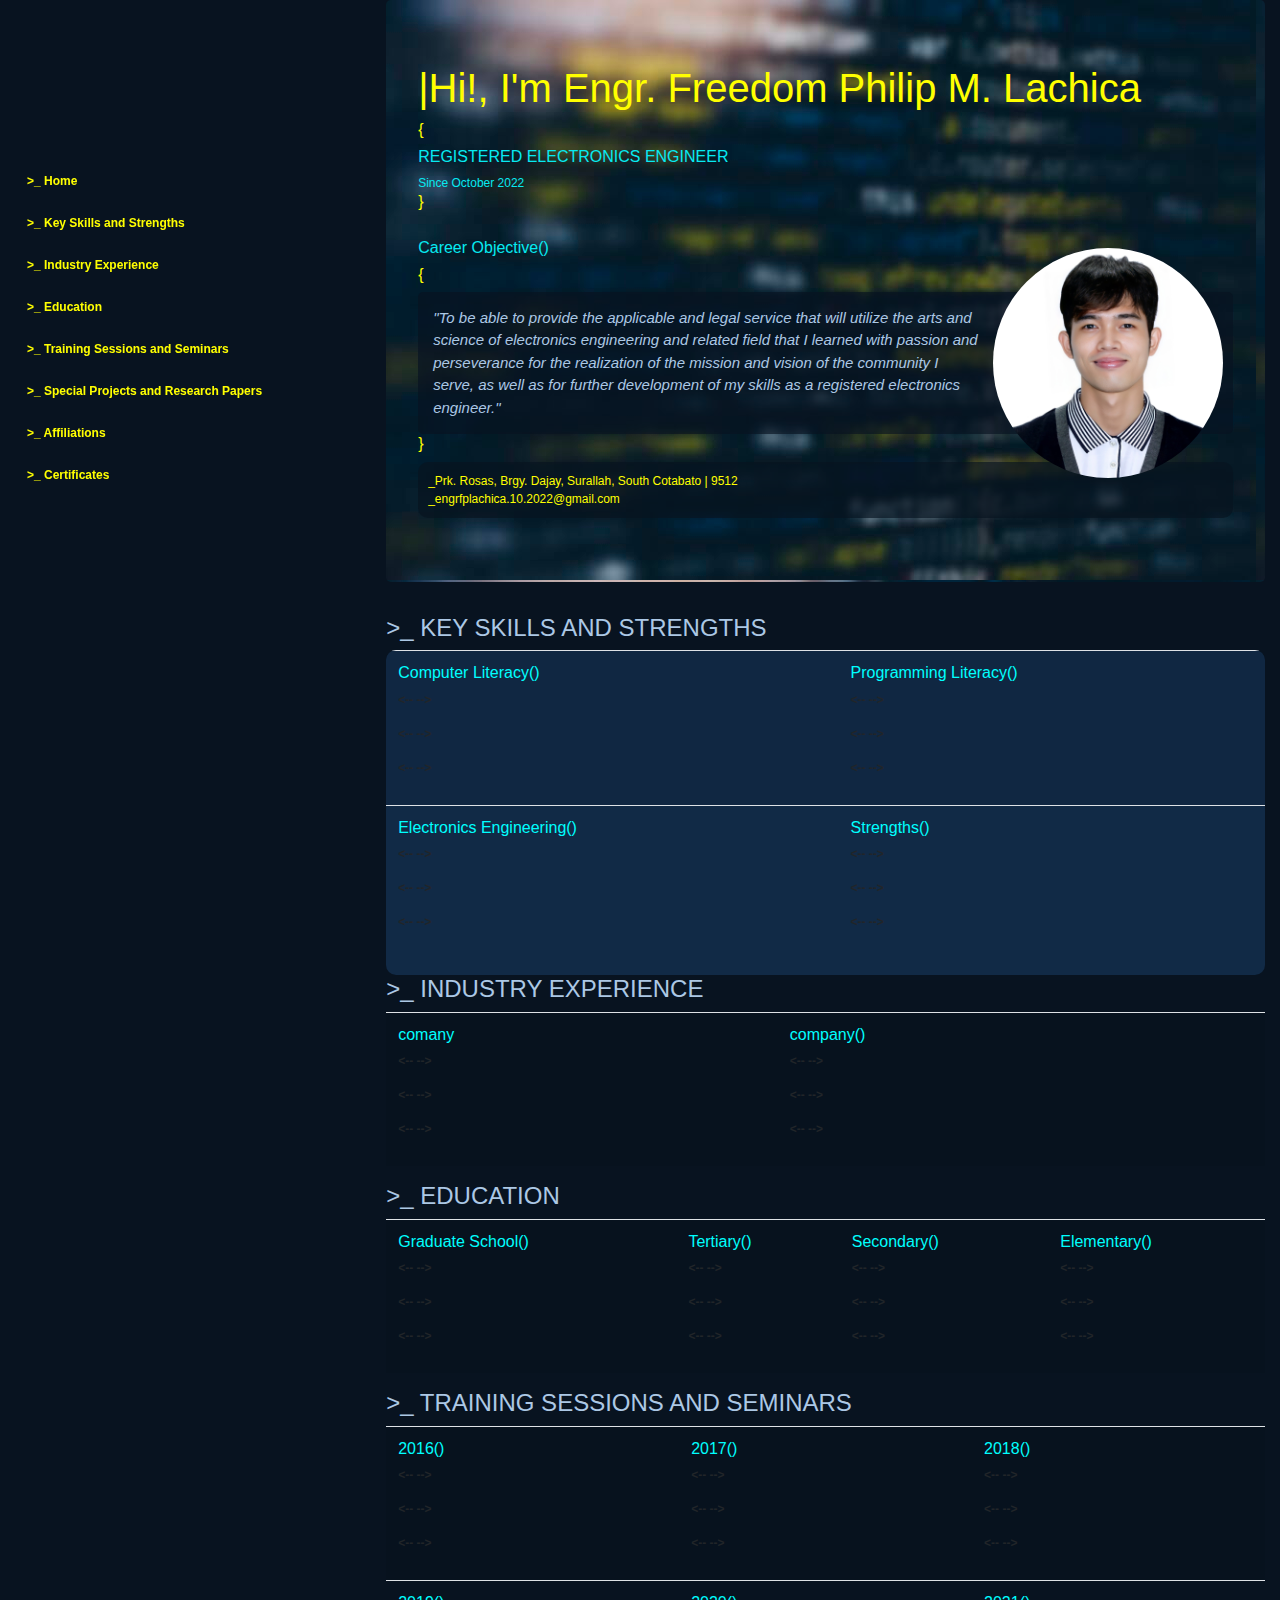
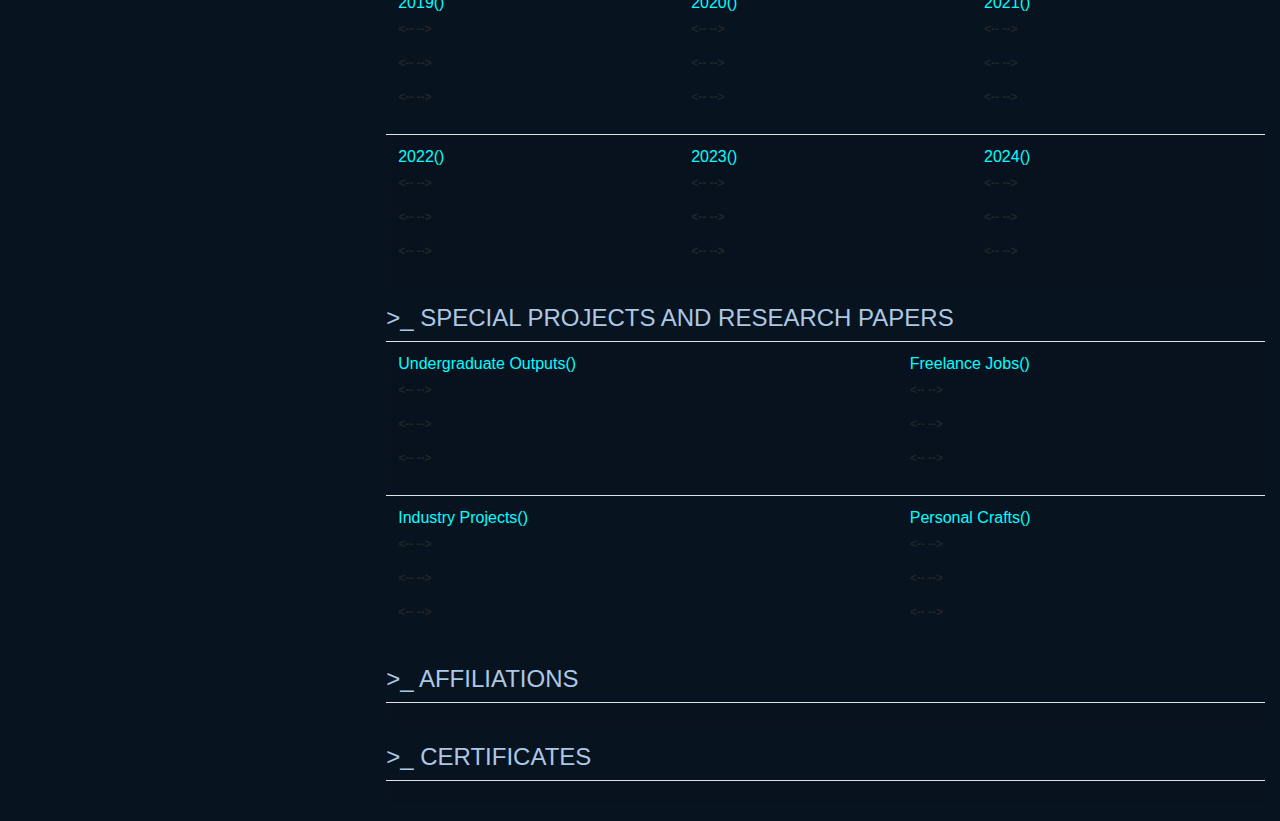
==== index.html @ f1c8a969 "changed to index.html" ====
<!DOCTYPE html>
<html>
    <head>
        <meta charset="utf-8">
        <meta http-equiv="X-UA-Compatible" content="IE=edge">
        <title>OfficialCV_Engr.FPLachica</title>
        <meta name="description" content="">
        <meta name="viewport" content="width=device-width, initial-scale=1">
        <link rel="stylesheet" href="https://cdn.jsdelivr.net/npm/bootstrap@4.6.2/dist/css/bootstrap.min.css"/>
        <link rel="stylesheet" href="css/ocv.css">
        <script src="https://cdn.jsdelivr.net/npm/jquery@3.6.1/dist/jquery.slim.min.js"></script>
        <!-- popper -->
        <script src="https://cdn.jsdelivr.net/npm/popper.js@1.16.1/dist/umd/popper.min.js"></script>
        <!--  -->
        <script src="https://cdn.jsdelivr.net/npm/bootstrap@4.6.2/dist/js/bootstrap.bundle.min.js"></script>
    </head>
    <body>
        <!-- MENUBAR -->
        <div class="container-fluid">
        <div class="menu">
            <div class="table-responsive ">
                <table class="table table-hover table-borderless">
                    <tr><th><a href="#home"> >_ Home </a></th></tr>
                    <tr><th><a href="#key_skills"> >_ Key Skills and Strengths </a></th></tr>
                    <tr><th><a href="#experience"> >_ Industry Experience </a></th></tr>
                    <tr><th><a href="#education"> >_ Education </a></th></tr>
                    <tr><th><a href="#sessions"> >_ Training Sessions and Seminars </a></th></tr>
                    <tr><th><a href="#projects"> >_ Special Projects and Research Papers </a></th></tr>
                    <tr><th><a href="#affiliations"> >_ Affiliations </a></th></tr>
                    <tr><th><a href="#certificates"> >_ Certificates </a></th></tr>
                </table>
            </div>
        </div>
        </div>

        <!-- MAIN_CONTENT -->
        <div class="main_c">
            <div class="container-fluid">
            <div id="home"class="jumbotron">
                 <h1>|Hi!, I'm Engr. Freedom Philip M. Lachica</h1>
                 <h6>{</h6>
                <h6 class="h6ed" style="    overflow-wrap:break-word;">REGISTERED ELECTRONICS ENGINEER</h6>
                <p class="h6ed">Since October 2022</p>
                <h6>}</h6>
                <br>
                        <img src="images/OProfile.jpeg" width="250px" height="250px" alt="dpface" class="dp">
                
                        <h6 class="h6ed">Career Objective()</h6>
                <h6>{</h6>
                    <p id="carObj">"To be able to provide the applicable and legal service that will utilize the 
                        arts and science of electronics engineering and related field that I 
                        learned with passion and perseverance for the realization of the mission 
                        and vision of the community I serve, as well as for further development 
                        of my skills as a registered electronics engineer."</p>
                <h6>}</h6>
                    <div style="padding: 10px; background-color: #081320ab; border-radius: 10px;" >_Prk. Rosas, Brgy. Dajay, 
                        Surallah, South Cotabato | 9512
                        <br>
                 
                    _engrfplachica.10.2022@gmail.com</div>
                    
                    </div>
             <h4 id="key_skills" > >_ KEY SKILLS AND STRENGTHS</h4>
                <div id="kskil" class=" table-responsive">
                    <table class="table table-hover table-striped">
                        <tr>
                            <th>
                                <h6 style="color:aqua;">Computer Literacy()</h6>
                                <p> <--  --> </p>
                                <p> <--  --> </p>
                                <p> <--  --> </p>
                            </th>
                            <th>
                                <h6 style="color:aqua;">Programming Literacy()</h6>
                                <p> <--  --> </p>
                                <p> <--  --> </p>
                                <p> <--  --> </p>
                            </th>
                        </tr>
                        <tr>
                            <th>
                                <h6 style="color:aqua;">Electronics Engineering()</h6>
                                <p> <--  --> </p>
                                <p> <--  --> </p>
                                <p> <--  --> </p>
                            </th>
                            <th>
                                <h6 style="color:aqua;">Strengths()</h6>
                                <p> <--  --> </p>
                                <p> <--  --> </p>
                                <p> <--  --> </p>
                            </th>
                        </tr>

                    </table>
                    
                </div>
                <h4 id="experience" > >_ INDUSTRY EXPERIENCE</h4>
                <div id="iexp" class=" table-responsive">
                    <table class="table table-hover table-striped">
                        <tr>
                            <th>
                                <h6 style="color:aqua;">comany</h6>
                                <p> <--  --> </p>
                                <p> <--  --> </p>
                                <p> <--  --> </p>
                            </th>
                            <th>
                                <h6 style="color:aqua;">company()</h6>
                                <p> <--  --> </p>
                                <p> <--  --> </p>
                                <p> <--  --> </p>
                            </th>
                        </tr>
                    </table>
                </div>

                <h4 id="education" > >_ EDUCATION</h4>
                <div id="eds" class=" table-responsive">
                    <table class="table table-hover table-striped">
                        <tr>
                            <th>
                                <h6 style="color:aqua;" >Graduate School()</h6>
                                <p> <--  --> </p>
                                <p> <--  --> </p>
                                <p> <--  --> </p>
                            </th>
                            <th>
                                <h6 style="color:aqua;">Tertiary()</h6>
                                <p> <--  --> </p>
                                <p> <--  --> </p>
                                <p> <--  --> </p>
                            </th>
                            <th>
                                <h6 style="color:aqua;">Secondary()</h6>
                                <p> <--  --> </p>
                                <p> <--  --> </p>
                                <p> <--  --> </p>
                            </th>
                            <th>
                                <h6 style="color:aqua;">Elementary()</h6>
                                <p> <--  --> </p>
                                <p> <--  --> </p>
                                <p> <--  --> </p>
                            </th>
                        </tr>
                    </table>
                </div>

                <h4 id="sessions" > >_ TRAINING SESSIONS AND SEMINARS</h4>
                <div id="tss" class=" table-responsive">
                    <table class="table table-hover table-striped">
                        <tr>
                            <th>
                                <h6 style="color:aqua; " >2016()</h6>
                                <p> <--  --> </p>
                                <p> <--  --> </p>
                                <p> <--  --> </p>
                            </th>
                            <th>
                                <h6 style="color:aqua;">2017()</h6>
                                <p> <--  --> </p>
                                <p> <--  --> </p>
                                <p> <--  --> </p>
                            </th>
                            <th>
                                <h6 style="color:aqua;">2018()</h6>
                                <p> <--  --> </p>
                                <p> <--  --> </p>
                                <p> <--  --> </p>
                            </th>
                        </tr>
                        <tr>
                            <th>
                                <h6 style="color:aqua;">2019()</h6>
                                <p> <--  --> </p>
                                <p> <--  --> </p>
                                <p> <--  --> </p>
                            </th>
                            <th>
                                <h6 style="color:aqua;">2020()</h6>
                                <p> <--  --> </p>
                                <p> <--  --> </p>
                                <p> <--  --> </p>
                            </th>
                            <th>
                                <h6 style="color:aqua;">2021()</h6>
                                <p> <--  --> </p>
                                <p> <--  --> </p>
                                <p> <--  --> </p>
                            </th>
                        </tr>
                        <tr>
                            <th>
                                <h6 style="color:aqua;">2022()</h6>
                                <p> <--  --> </p>
                                <p> <--  --> </p>
                                <p> <--  --> </p>
                            </th>
                            <th>
                                <h6 style="color:aqua;">2023()</h6>
                                <p> <--  --> </p>
                                <p> <--  --> </p>
                                <p> <--  --> </p>
                            </th>
                            <th>
                                <h6 style="color:aqua;">2024()</h6>
                                <p> <--  --> </p>
                                <p> <--  --> </p>
                                <p> <--  --> </p>
                            </th>
                        </tr>
                    </table>
                </div>

                <h4 id="projects" > >_ SPECIAL PROJECTS AND RESEARCH PAPERS</h4>
                <div id="rd" class=" table-responsive">
                    <table class="table table-hover table-striped">
                        <tr>
                            <th>
                                <h6 style="color:aqua;" >Undergraduate Outputs()</h6>
                                <p> <--  --> </p>
                                <p> <--  --> </p>
                                <p> <--  --> </p>
                            </th>
                            <th>
                                <h6 style="color:aqua;">Freelance Jobs()</h6>
                                <p> <--  --> </p>
                                <p> <--  --> </p>
                                <p> <--  --> </p>
                            </th>
                        </tr>
                        <tr>
                            <th>
                                <h6 style="color:aqua;" >Industry Projects()</h6>
                                <p> <--  --> </p>
                                <p> <--  --> </p>
                                <p> <--  --> </p>
                            </th>
                            <th>
                                <h6 style="color:aqua;">Personal Crafts()</h6>
                                <p> <--  --> </p>
                                <p> <--  --> </p>
                                <p> <--  --> </p>
                            </th>
                        </tr>
                    </table>
                </div>

                <h4 id="affiliations" > >_ AFFILIATIONS</h4>
                <div id="af" class=" table-responsive">
                    <table class="table table-hover table-striped">
                        <tr>
                            <th>
                                
                            </th>
                        </tr>
                    </table>
                </div>

                <h4 id="certificates" > >_ CERTIFICATES</h4>
                <div id="af" class=" table-responsive">
                    <table class="table table-hover table-striped">
                        <tr>
                            <th>
                                
                            </th>
                        </tr>
                    </table>
                </div>
            </div>
        </div>
    </body>
</html>
---- css/ocv.css ----
body {
    background-color: #081320;
    font-family:Verdana, Geneva, Tahoma, sans-serif;
    font-size: 12px;
    color: #ACC8E5;
    margin: 0px;
    padding: 0px;
}
.menu{
    height: 100%;
  width: 25%;
  position: fixed;
  z-index: 100;
}
.menu table{
    margin-top: 50%;
}
.menu table a{
  text-decoration: none;
  color:  yellow;
  display: block;
}
th:hover{
    background-color: #acc8e579;
    border-radius: 10px;
    display: block;
}
.main_c{
    margin-left: 29%;
}
.jumbotron{
    background-image: url(/images/jbg.jpg); 
    color: yellow;
    
}
.jumbotron p{
    margin: 0px;
}
.dp{
   display: inline-block;
    border-radius: 50%;
    float:right;
    padding: 10px;

}

.h6ed{
    color:rgb(7, 234, 241);

}
#profPos{
    margin-top: 0px;
}
#carObj{
    background-color: #081320a6;
    padding: 15px;
    border-radius: 5px;
    color:#ACC8E5;
    font-style: oblique;
    font-size:15px;
}

#kskil{
    background-color: #112A46;
    border-radius: 10px;
}
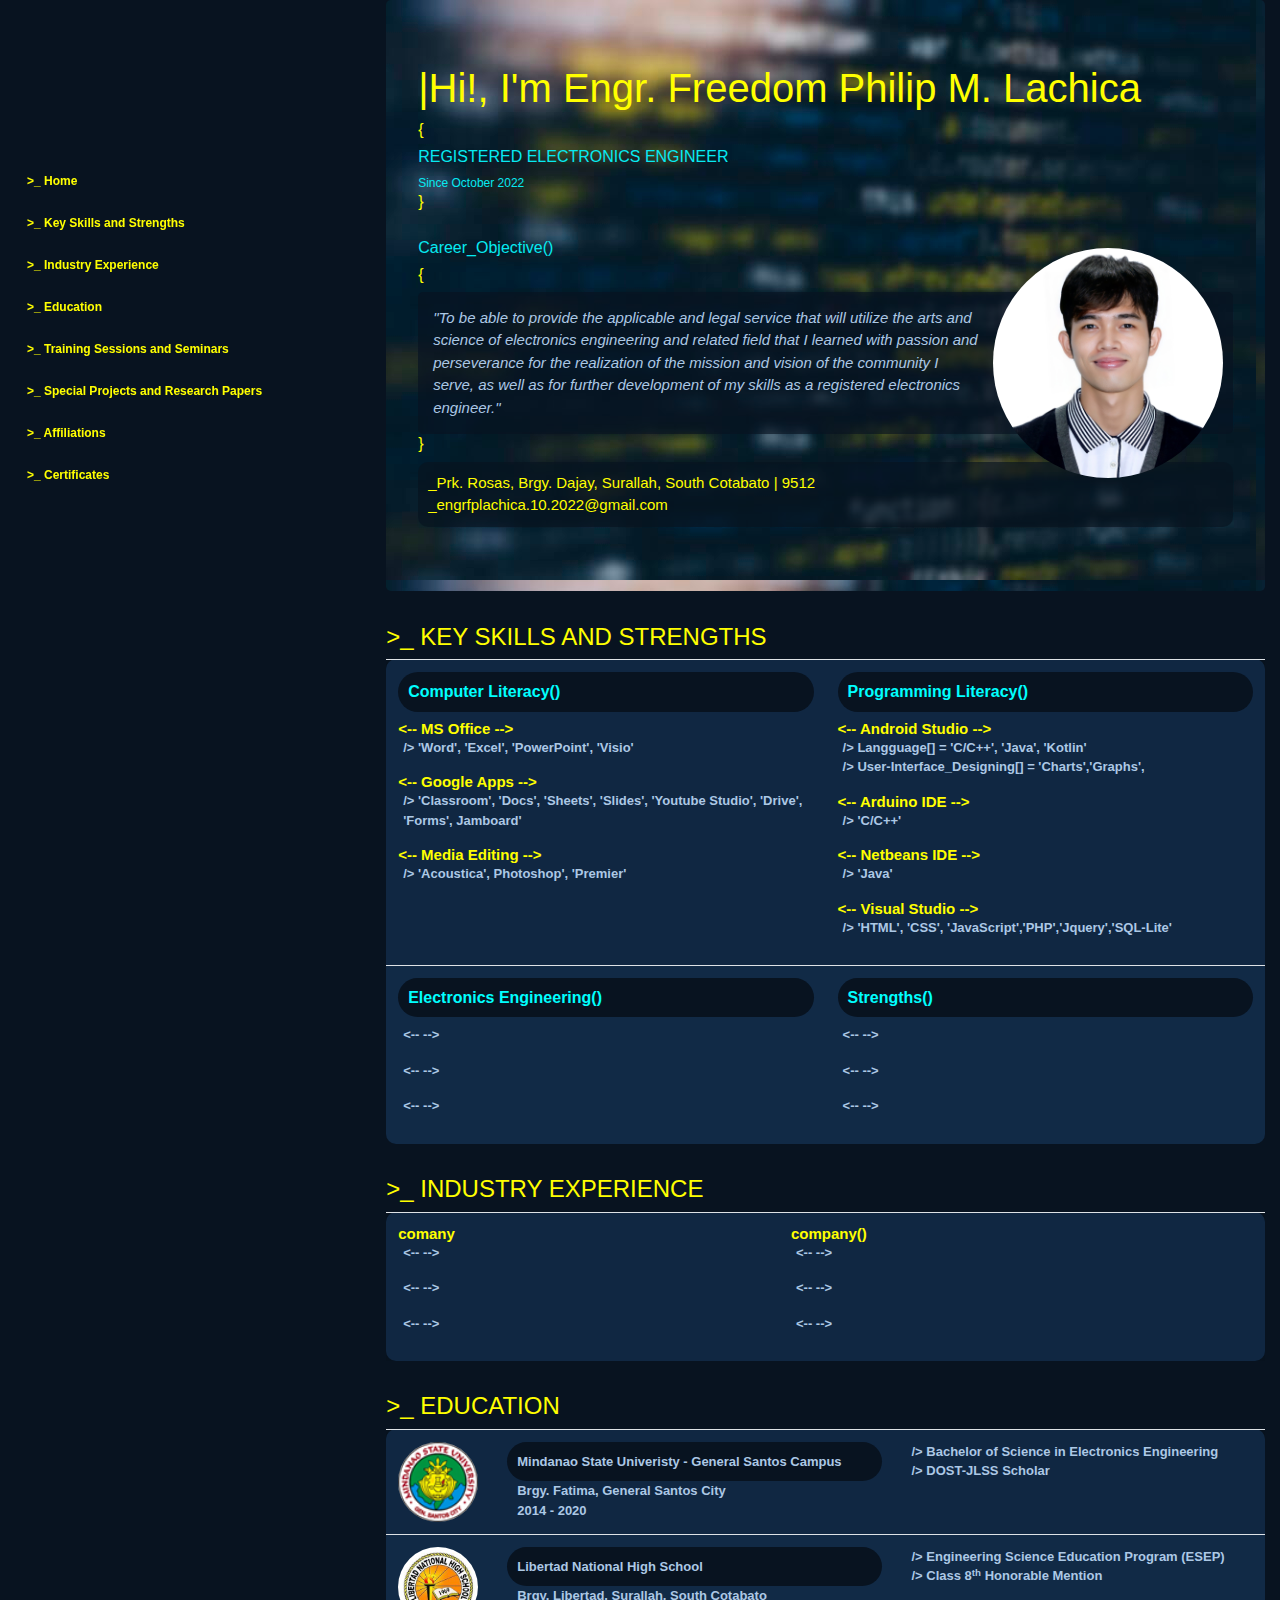
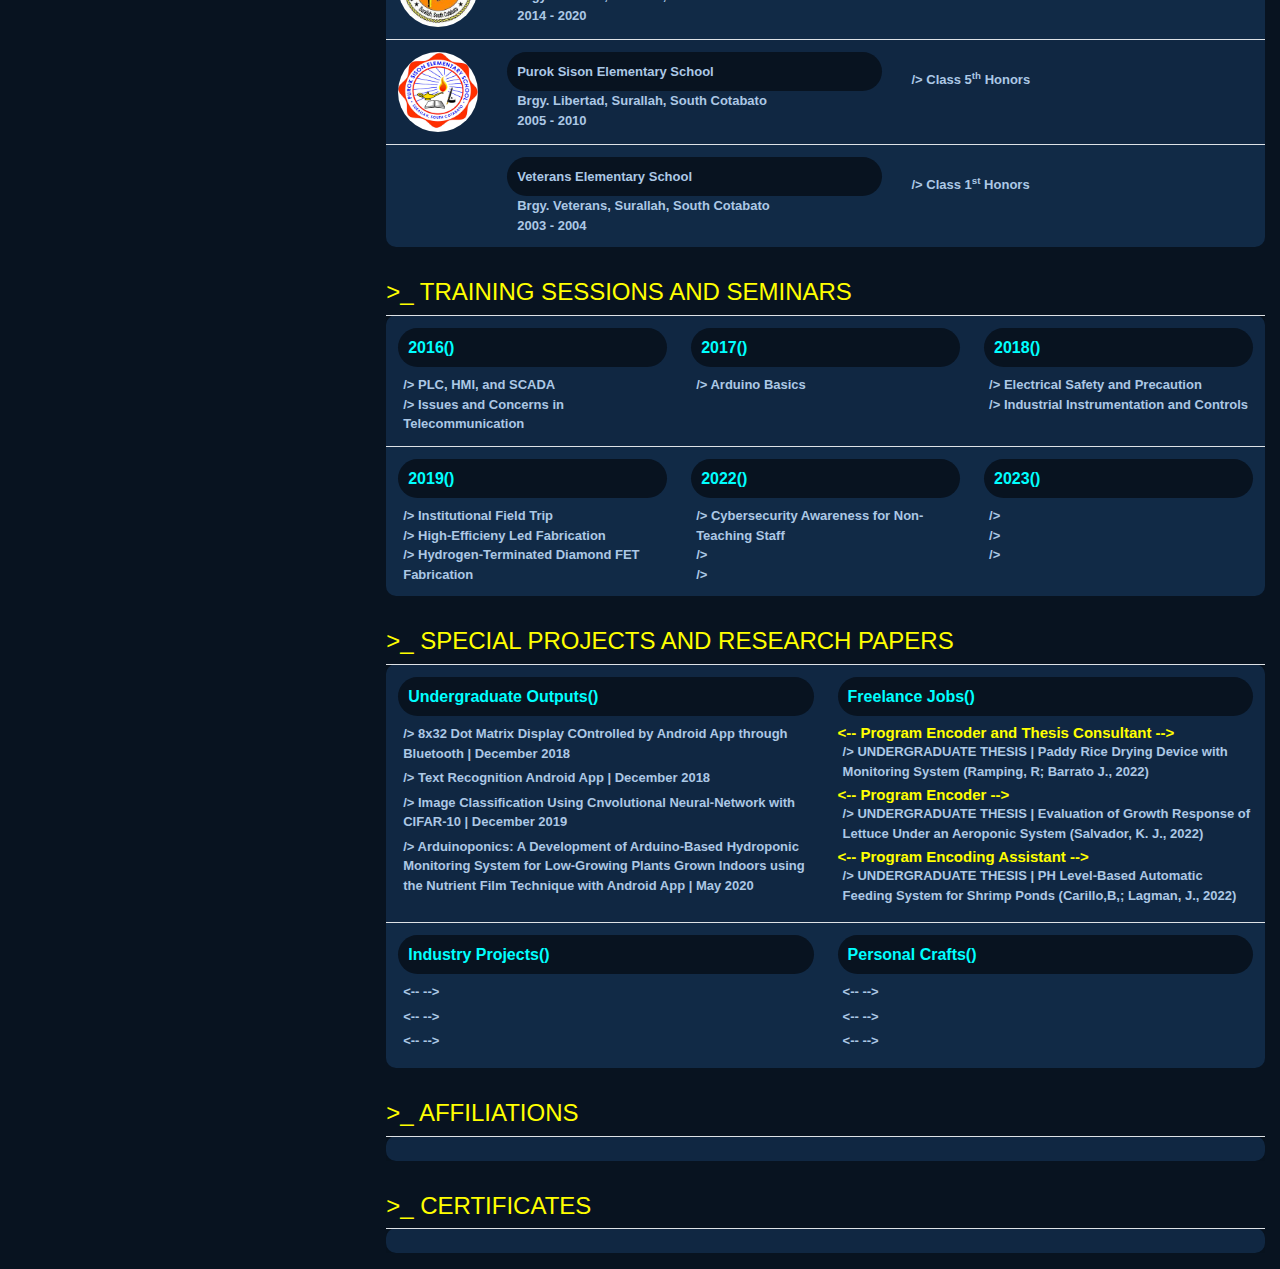
==== commit b17d3536: "More info added" ====
--- a/index.html
+++ b/index.html
@@ -45,7 +45,7 @@
                 <br>
                         <img src="images/OProfile.jpeg" width="250px" height="250px" alt="dpface" class="dp">
                 
-                        <h6 class="h6ed">Career Objective()</h6>
+                        <h6 class="h6ed">Career_Objective()</h6>
                 <h6>{</h6>
                     <p id="carObj">"To be able to provide the applicable and legal service that will utilize the 
                         arts and science of electronics engineering and related field that I 
@@ -53,60 +53,72 @@
                         and vision of the community I serve, as well as for further development 
                         of my skills as a registered electronics engineer."</p>
                 <h6>}</h6>
-                    <div style="padding: 10px; background-color: #081320ab; border-radius: 10px;" >_Prk. Rosas, Brgy. Dajay, 
+                    <div style="padding: 10px; background-color: #081320ab; border-radius: 10px; font-size: 15px;" >
+                        
+                        _Prk. Rosas, Brgy. Dajay, 
                         Surallah, South Cotabato | 9512
                         <br>
                  
                     _engrfplachica.10.2022@gmail.com</div>
-                    
-                    </div>
+                </div>
+
+            <div id="sections">
              <h4 id="key_skills" > >_ KEY SKILLS AND STRENGTHS</h4>
                 <div id="kskil" class=" table-responsive">
                     <table class="table table-hover table-striped">
                         <tr>
                             <th>
-                                <h6 style="color:aqua;">Computer Literacy()</h6>
-                                <p> <--  --> </p>
-                                <p> <--  --> </p>
-                                <p> <--  --> </p>
-                            </th>
-                            <th>
-                                <h6 style="color:aqua;">Programming Literacy()</h6>
-                                <p> <--  --> </p>
-                                <p> <--  --> </p>
-                                <p> <--  --> </p>
-                            </th>
-                        </tr>
-                        <tr>
-                            <th>
-                                <h6 style="color:aqua;">Electronics Engineering()</h6>
-                                <p> <--  --> </p>
-                                <p> <--  --> </p>
-                                <p> <--  --> </p>
-                            </th>
-                            <th>
-                                <h6 style="color:aqua;">Strengths()</h6>
-                                <p> <--  --> </p>
-                                <p> <--  --> </p>
-                                <p> <--  --> </p>
-                            </th>
-                        </tr>
-
-                    </table>
-                    
-                </div>
+                                <h5>Computer Literacy()</h5>
+                                <h6> <-- MS Office --> </h6>
+                                <p> /> 'Word', 'Excel', 'PowerPoint', 'Visio'</p>
+                                <h6> <-- Google Apps --> </h6>
+                                <p>/> 'Classroom', 'Docs', 'Sheets', 'Slides', 'Youtube Studio', 'Drive', 'Forms', Jamboard'</p>
+                                <h6> <-- Media Editing --> </h6>
+                                <p>/> 'Acoustica', Photoshop', 'Premier'</p>
+                            </th>
+                            <th>
+                                <h5>Programming Literacy()</h5>
+                                <h6> <-- Android Studio --> </h6>
+                                <p> /> Langguage[] = 'C/C++', 'Java', 'Kotlin' <br> /> User-Interface_Designing[] = 'Charts','Graphs', </p>
+                                <h6> <-- Arduino IDE --> </h6>
+                                <p>/> 'C/C++'</p>
+                                <h6> <-- Netbeans IDE --> </h6>
+                                <p>/> 'Java'</p>
+                                <h6> <-- Visual Studio --> </h6>
+                                <p>/> 'HTML', 'CSS', 'JavaScript','PHP','Jquery','SQL-Lite'</p>
+                            </th>
+                        </tr>
+                        <tr>
+                            <th>
+                                <h5 >Electronics Engineering()</h5>
+                                <p> <--  --> </p>
+                                <p> <--  --> </p>
+                                <p> <--  --> </p>
+                            </th>
+                            <th>
+                                <h5 >Strengths()</h5>
+                                <p> <--  --> </p>
+                                <p> <--  --> </p>
+                                <p> <--  --> </p>
+                            </th>
+                        </tr>
+
+                    </table>
+                </div>
+
+
                 <h4 id="experience" > >_ INDUSTRY EXPERIENCE</h4>
                 <div id="iexp" class=" table-responsive">
                     <table class="table table-hover table-striped">
                         <tr>
                             <th>
-                                <h6 style="color:aqua;">comany</h6>
-                                <p> <--  --> </p>
-                                <p> <--  --> </p>
-                                <p> <--  --> </p>
-                            </th>
-                            <th>
-                                <h6 style="color:aqua;">company()</h6>
+                                <h6 >comany</h6>
+                                <p> <--  --> </p>
+                                <p> <--  --> </p>
+                                <p> <--  --> </p>
+                            </th>
+                            <th>
+                                <h6 >company()</h6>
                                 <p> <--  --> </p>
                                 <p> <--  --> </p>
                                 <p> <--  --> </p>
@@ -119,29 +131,67 @@
                 <div id="eds" class=" table-responsive">
                     <table class="table table-hover table-striped">
                         <tr>
-                            <th>
-                                <h6 style="color:aqua;" >Graduate School()</h6>
-                                <p> <--  --> </p>
-                                <p> <--  --> </p>
-                                <p> <--  --> </p>
-                            </th>
-                            <th>
-                                <h6 style="color:aqua;">Tertiary()</h6>
-                                <p> <--  --> </p>
-                                <p> <--  --> </p>
-                                <p> <--  --> </p>
-                            </th>
-                            <th>
-                                <h6 style="color:aqua;">Secondary()</h6>
-                                <p> <--  --> </p>
-                                <p> <--  --> </p>
-                                <p> <--  --> </p>
-                            </th>
-                            <th>
-                                <h6 style="color:aqua;">Elementary()</h6>
-                                <p> <--  --> </p>
-                                <p> <--  --> </p>
-                                <p> <--  --> </p>
+                            <th class="logo">
+                                <img src="images/msulogo.png" alt="msulogo">
+                            </th>
+                            <th class="school">
+                                <p class="s_name">Mindanao State Univeristy - General Santos Campus</p>
+                                <p class="s_Ad">Brgy. Fatima, General Santos City</p>
+                                <p class="s_year">2014 - 2020</p>
+                            </th>
+                            <th class="s_det">
+                                <p>/> Bachelor of Science in Electronics Engineering
+                                    <br>
+                                    /> DOST-JLSS Scholar
+                                </p>
+                            </th>
+                        </tr>
+                        <tr>
+                            <th class="logo">
+                                <img src="images/linhslogo.jpg" alt="linhslogo">
+                            </th>
+                            <th class="school">
+                                <p class="s_name">Libertad National High School</p>
+                                <p class="s_Ad">Brgy. Libertad, Surallah, South Cotabato</p>
+                                <p class="s_year">2014 - 2020</p>
+                            </th>
+                            <th class="s_det">
+                                <p>/> Engineering Science Education Program (ESEP)
+                                    <br>
+                                    /> Class 8<sup>th</sup> Honorable Mention
+                                </p>
+                            </th>
+                        </tr>
+                        <tr>
+                            <th class="logo">
+                                <img src="images/pseslogo.png" alt="pseslogo">
+                            </th>
+                            <th class="school">
+                                <p class="s_name">Purok Sison Elementary School</p>
+                                <p class="s_Ad">Brgy. Libertad, Surallah, South Cotabato</p>
+                                <p class="s_year">2005 - 2010</p>
+                            </th>
+                            <th class="s_det">
+                                <p></p>
+                                <br>
+                                <p>/> Class 5<sup>th</sup> Honors
+                                </p>
+                            </th>
+                        </tr>
+                        <tr>
+                            <th class="logo">
+                                
+                            </th>
+                            <th class="school">
+                                <p class="s_name">Veterans Elementary School</p>
+                                <p class="s_Ad">Brgy. Veterans, Surallah, South Cotabato</p>
+                                <p class="s_year">2003 - 2004</p>
+                            </th>
+                            <th class="s_det">
+                                <p></p>
+                                <br>
+                                <p>/> Class 1<sup>st</sup> Honors
+                                </p>
                             </th>
                         </tr>
                     </table>
@@ -152,62 +202,38 @@
                     <table class="table table-hover table-striped">
                         <tr>
                             <th>
-                                <h6 style="color:aqua; " >2016()</h6>
-                                <p> <--  --> </p>
-                                <p> <--  --> </p>
-                                <p> <--  --> </p>
-                            </th>
-                            <th>
-                                <h6 style="color:aqua;">2017()</h6>
-                                <p> <--  --> </p>
-                                <p> <--  --> </p>
-                                <p> <--  --> </p>
-                            </th>
-                            <th>
-                                <h6 style="color:aqua;">2018()</h6>
-                                <p> <--  --> </p>
-                                <p> <--  --> </p>
-                                <p> <--  --> </p>
-                            </th>
-                        </tr>
-                        <tr>
-                            <th>
-                                <h6 style="color:aqua;">2019()</h6>
-                                <p> <--  --> </p>
-                                <p> <--  --> </p>
-                                <p> <--  --> </p>
-                            </th>
-                            <th>
-                                <h6 style="color:aqua;">2020()</h6>
-                                <p> <--  --> </p>
-                                <p> <--  --> </p>
-                                <p> <--  --> </p>
-                            </th>
-                            <th>
-                                <h6 style="color:aqua;">2021()</h6>
-                                <p> <--  --> </p>
-                                <p> <--  --> </p>
-                                <p> <--  --> </p>
-                            </th>
-                        </tr>
-                        <tr>
-                            <th>
-                                <h6 style="color:aqua;">2022()</h6>
-                                <p> <--  --> </p>
-                                <p> <--  --> </p>
-                                <p> <--  --> </p>
-                            </th>
-                            <th>
-                                <h6 style="color:aqua;">2023()</h6>
-                                <p> <--  --> </p>
-                                <p> <--  --> </p>
-                                <p> <--  --> </p>
-                            </th>
-                            <th>
-                                <h6 style="color:aqua;">2024()</h6>
-                                <p> <--  --> </p>
-                                <p> <--  --> </p>
-                                <p> <--  --> </p>
+                                <h5  >2016()</h5>
+                                <p> /> PLC, HMI, and SCADA</p>
+                                <p> /> Issues and Concerns in Telecommunication </p>
+                            </th>
+                            <th>
+                                <h5 >2017()</h5>
+                                <p> /> Arduino Basics </p>
+                            </th>
+                            <th>
+                                <h5 >2018()</h5>
+                                <p> /> Electrical Safety and Precaution</p>
+                                <p> /> Industrial Instrumentation and Controls</p>
+                            </th>
+                        </tr>
+                        <tr>
+                            <th>
+                                <h5 >2019()</h5>
+                                <p> /> Institutional Field Trip</p>
+                                <p> /> High-Efficieny Led Fabrication</p>
+                                <p> /> Hydrogen-Terminated Diamond FET Fabrication</p>
+                            </th>
+                            <th>
+                                <h5 >2022()</h5>
+                                <p> /> Cybersecurity Awareness for Non-Teaching Staff</p>
+                                <p> /> </p>
+                                <p> /> </p>
+                            </th>
+                            <th>
+                                <h5 >2023()</h5>
+                                <p> /> </p>
+                                <p> /> </p>
+                                <p> /> </p>
                             </th>
                         </tr>
                     </table>
@@ -218,27 +244,31 @@
                     <table class="table table-hover table-striped">
                         <tr>
                             <th>
-                                <h6 style="color:aqua;" >Undergraduate Outputs()</h6>
-                                <p> <--  --> </p>
-                                <p> <--  --> </p>
-                                <p> <--  --> </p>
-                            </th>
-                            <th>
-                                <h6 style="color:aqua;">Freelance Jobs()</h6>
-                                <p> <--  --> </p>
-                                <p> <--  --> </p>
-                                <p> <--  --> </p>
-                            </th>
-                        </tr>
-                        <tr>
-                            <th>
-                                <h6 style="color:aqua;" >Industry Projects()</h6>
-                                <p> <--  --> </p>
-                                <p> <--  --> </p>
-                                <p> <--  --> </p>
-                            </th>
-                            <th>
-                                <h6 style="color:aqua;">Personal Crafts()</h6>
+                                <h5  >Undergraduate Outputs()</h5>
+                                <p> /> 8x32 Dot Matrix Display COntrolled by Android App through Bluetooth | December 2018 </p>
+                                <p> /> Text Recognition Android App | December 2018 </p>
+                                <p> /> Image Classification Using Cnvolutional Neural-Network with CIFAR-10 | December 2019 </p>
+                                <p> /> Arduinoponics: A Development of Arduino-Based Hydroponic Monitoring System for Low-Growing Plants Grown Indoors using the Nutrient Film Technique with Android App | May 2020</p>
+                            </th>
+                            <th>
+                                <h5 >Freelance Jobs()</h5>
+                                <h6> <-- Program Encoder and Thesis Consultant  --> </h6>
+                                <p>/> UNDERGRADUATE THESIS | Paddy Rice Drying Device with Monitoring System (Ramping, R; Barrato J., 2022) </p>
+                                <h6> <-- Program Encoder --> </h6>
+                                <p>/> UNDERGRADUATE THESIS | Evaluation of Growth Response of Lettuce Under an Aeroponic System (Salvador, K. J., 2022) </p>
+                                <h6> <-- Program Encoding Assistant --> </h6>
+                                <p>/> UNDERGRADUATE THESIS | PH Level-Based Automatic Feeding System for Shrimp Ponds (Carillo,B,; Lagman, J., 2022) </p>
+                            </th>
+                        </tr>
+                        <tr>
+                            <th>
+                                <h5  >Industry Projects()</h5>
+                                <p> <--  --> </p>
+                                <p> <--  --> </p>
+                                <p> <--  --> </p>
+                            </th>
+                            <th>
+                                <h5 >Personal Crafts()</h5>
                                 <p> <--  --> </p>
                                 <p> <--  --> </p>
                                 <p> <--  --> </p>
@@ -268,6 +298,7 @@
                         </tr>
                     </table>
                 </div>
+            </div>
             </div>
         </div>
     </body>
--- a/css/ocv.css
+++ b/css/ocv.css
@@ -1,7 +1,7 @@
 
 body {
     background-color: #081320;
-    font-family:Verdana, Geneva, Tahoma, sans-serif;
+    font-family:'Trebuchet MS', 'Lucida Sans Unicode', 'Lucida Grande', 'Lucida Sans', Arial, sans-serif;
     font-size: 12px;
     color: #ACC8E5;
     margin: 0px;
@@ -21,7 +21,7 @@
   color:  yellow;
   display: block;
 }
-th:hover{
+.menu th:hover{
     background-color: #acc8e579;
     border-radius: 10px;
     display: block;
@@ -29,6 +29,28 @@
 .main_c{
     margin-left: 29%;
 }
+#sections p{
+    font-size: 13px;
+}
+#sections h4{
+    color: yellow;
+    margin-top: 15px;
+}
+#sections h5{
+    font-weight:bold;
+    color:aqua;
+    background-color: #081320;
+    padding: 10px;
+    border-radius: 20px;
+    font-size: medium;
+}
+#sections h6{
+    font-weight:bold;
+    color:yellow;
+    margin-bottom: 0px;
+    font-size: 15px;
+}
+
 .jumbotron{
     background-image: url(/images/jbg.jpg); 
     color: yellow;
@@ -49,6 +71,9 @@
     color:rgb(7, 234, 241);
 
 }
+.table p{
+    color: #ACC8E5;
+}
 #profPos{
     margin-top: 0px;
 }
@@ -61,7 +86,58 @@
     font-size:15px;
 }
 
-#kskil{
+#sections table{
     background-color: #112A46;
     border-radius: 10px;
-}+}
+#sections table p{
+    margin-left: 5px;
+}
+#kskil th{
+    width: 50%;
+}
+#eds p{
+    margin-bottom: 0px;
+    
+}
+.logo img{
+    border-radius: 50%;
+    width: 80px;
+    height: 80px;
+}
+.logo{
+width: 5%;
+}
+.school{
+ 
+}
+.s_name{
+    font-weight:bold;
+    color:aqua;
+    background-color: #081320;
+    padding: 10px;
+    border-radius: 20px;
+    font-size: medium;
+    margin-top: auto;
+}
+
+.s_Ad{
+    padding-left: 10px;
+}
+.s_year{
+    padding-left: 10px;
+}
+
+#tss th{
+    width: 30%;
+}
+#tss p{
+    margin-bottom: 0;
+}
+
+#rd th{
+    width: 50%;
+}
+#rd p{
+    margin-bottom: 5px;
+}
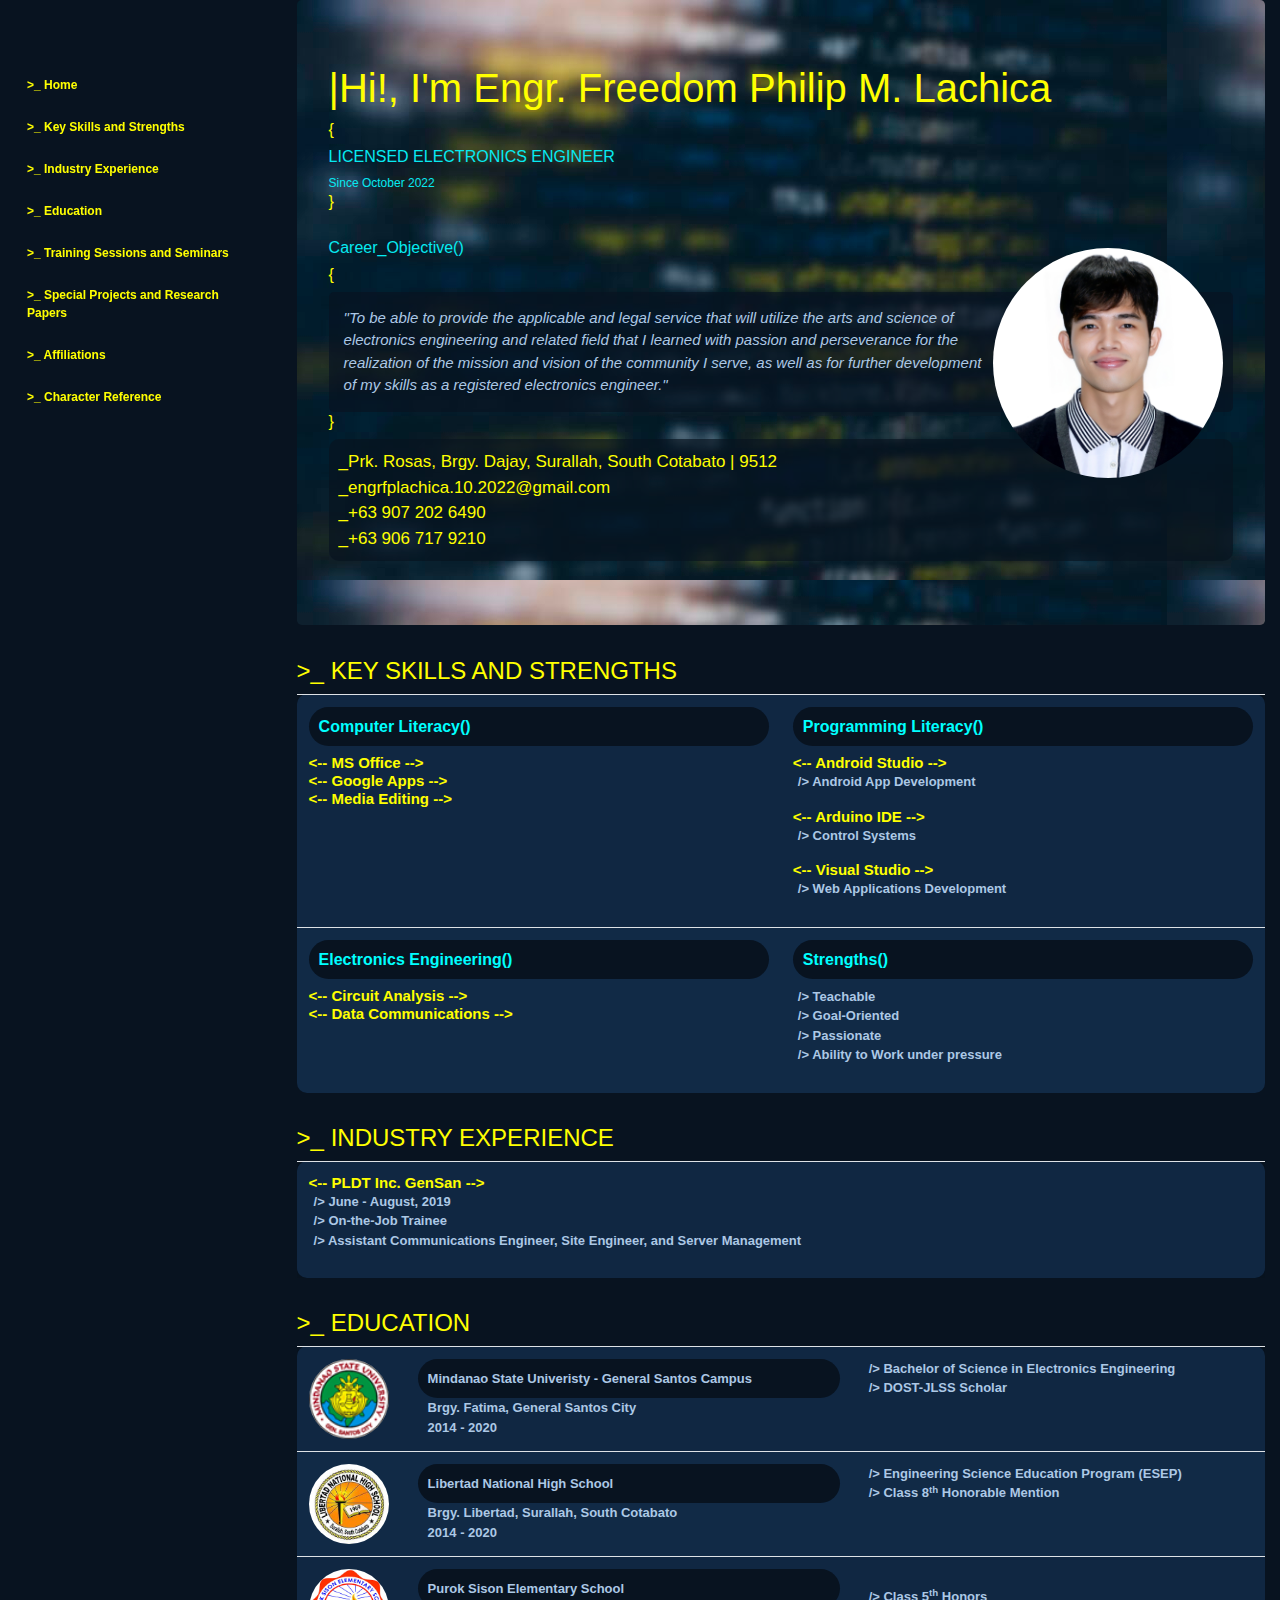
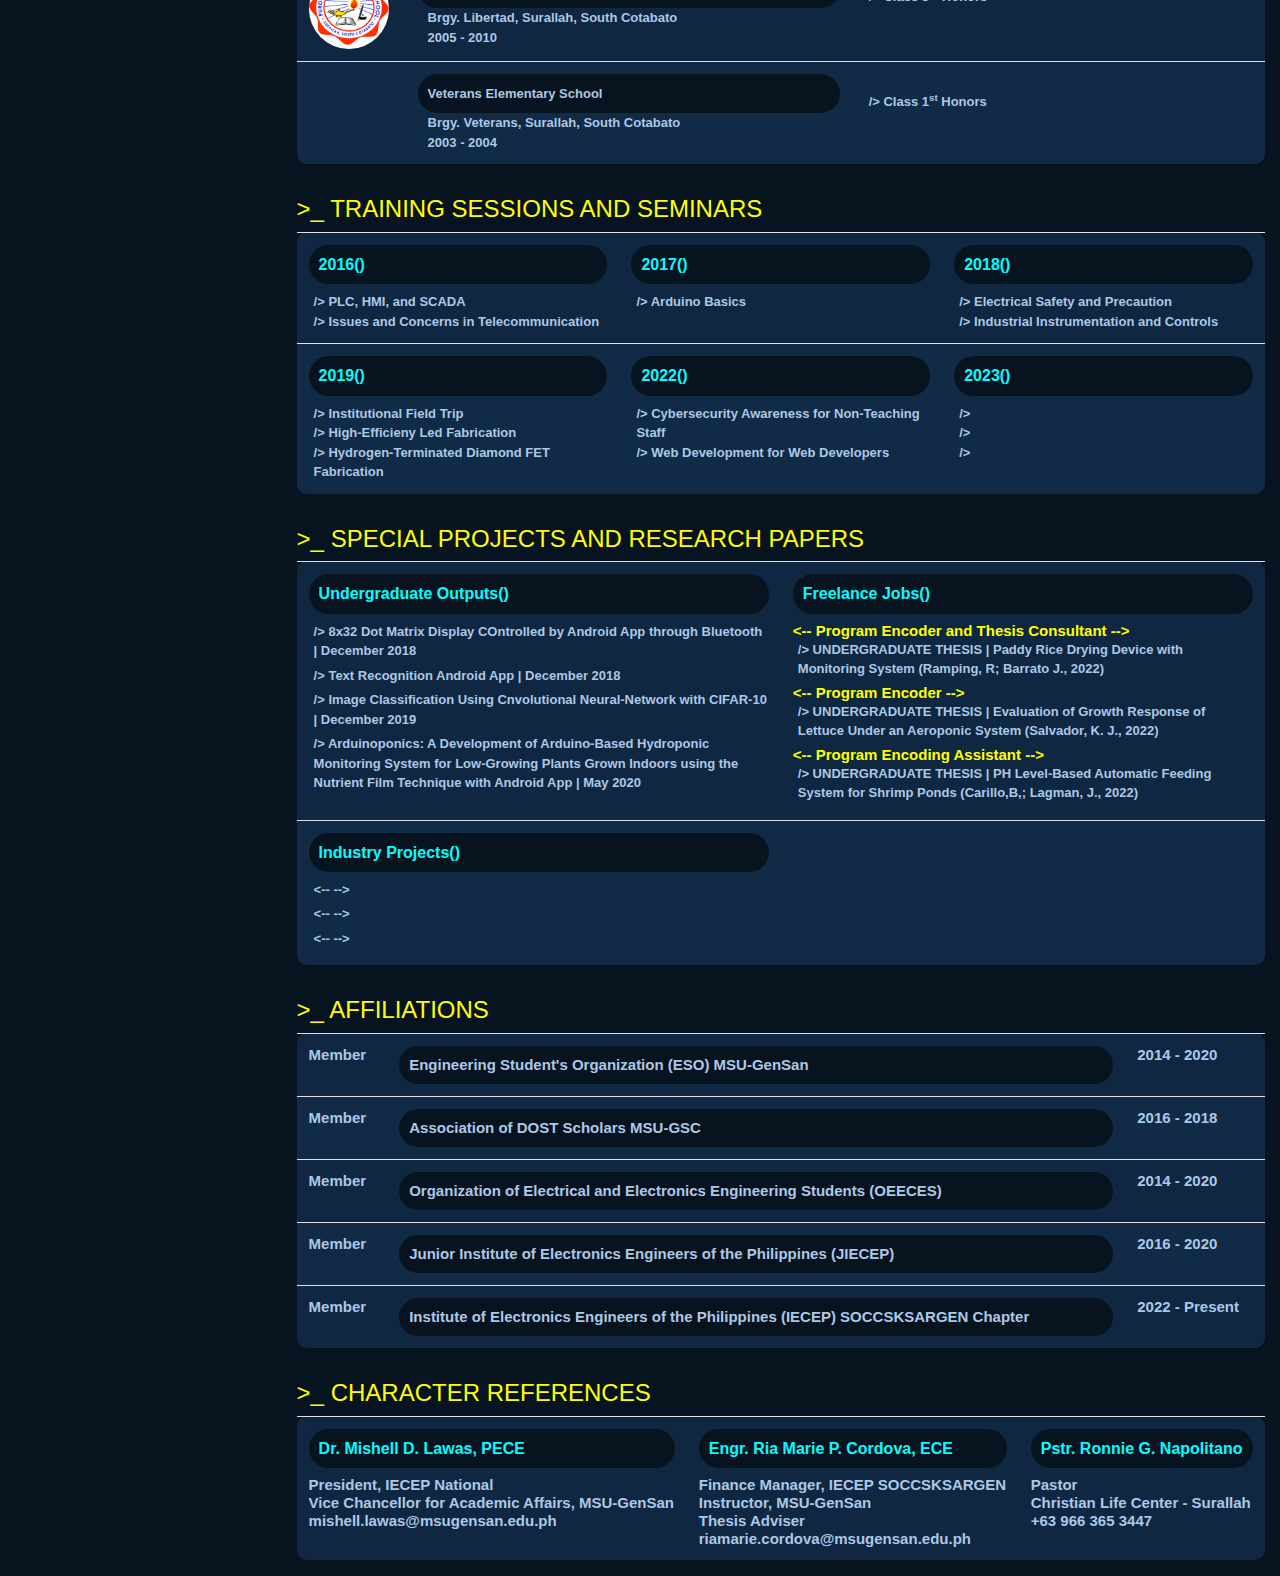
==== commit fc16af85: "update CV" ====
--- a/index.html
+++ b/index.html
@@ -27,7 +27,7 @@
                     <tr><th><a href="#sessions"> >_ Training Sessions and Seminars </a></th></tr>
                     <tr><th><a href="#projects"> >_ Special Projects and Research Papers </a></th></tr>
                     <tr><th><a href="#affiliations"> >_ Affiliations </a></th></tr>
-                    <tr><th><a href="#certificates"> >_ Certificates </a></th></tr>
+                    <tr><th><a href="#char_ref"> >_ Character Reference </a></th></tr>
                 </table>
             </div>
         </div>
@@ -39,7 +39,7 @@
             <div id="home"class="jumbotron">
                  <h1>|Hi!, I'm Engr. Freedom Philip M. Lachica</h1>
                  <h6>{</h6>
-                <h6 class="h6ed" style="    overflow-wrap:break-word;">REGISTERED ELECTRONICS ENGINEER</h6>
+                <h6 class="h6ed" style="    overflow-wrap:break-word;">LICENSED ELECTRONICS ENGINEER</h6>
                 <p class="h6ed">Since October 2022</p>
                 <h6>}</h6>
                 <br>
@@ -53,13 +53,15 @@
                         and vision of the community I serve, as well as for further development 
                         of my skills as a registered electronics engineer."</p>
                 <h6>}</h6>
-                    <div style="padding: 10px; background-color: #081320ab; border-radius: 10px; font-size: 15px;" >
-                        
-                        _Prk. Rosas, Brgy. Dajay, 
+                    <div style="padding: 10px; background-color: #081320ab; border-radius: 10px; font-size: 17px;" > 
+                     _Prk. Rosas, Brgy. Dajay, 
                         Surallah, South Cotabato | 9512
-                        <br>
-                 
-                    _engrfplachica.10.2022@gmail.com</div>
+                    <br>
+                    _engrfplachica.10.2022@gmail.com
+                    <br>
+                    _+63 907 202 6490 <br> _+63 906 717 9210
+                
+                    </div>
                 </div>
 
             <div id="sections">
@@ -70,39 +72,30 @@
                             <th>
                                 <h5>Computer Literacy()</h5>
                                 <h6> <-- MS Office --> </h6>
-                                <p> /> 'Word', 'Excel', 'PowerPoint', 'Visio'</p>
                                 <h6> <-- Google Apps --> </h6>
-                                <p>/> 'Classroom', 'Docs', 'Sheets', 'Slides', 'Youtube Studio', 'Drive', 'Forms', Jamboard'</p>
                                 <h6> <-- Media Editing --> </h6>
-                                <p>/> 'Acoustica', Photoshop', 'Premier'</p>
                             </th>
                             <th>
                                 <h5>Programming Literacy()</h5>
                                 <h6> <-- Android Studio --> </h6>
-                                <p> /> Langguage[] = 'C/C++', 'Java', 'Kotlin' <br> /> User-Interface_Designing[] = 'Charts','Graphs', </p>
+                                <p> /> Android App Development </p>
                                 <h6> <-- Arduino IDE --> </h6>
-                                <p>/> 'C/C++'</p>
-                                <h6> <-- Netbeans IDE --> </h6>
-                                <p>/> 'Java'</p>
+                                <p>/> Control Systems</p>
                                 <h6> <-- Visual Studio --> </h6>
-                                <p>/> 'HTML', 'CSS', 'JavaScript','PHP','Jquery','SQL-Lite'</p>
+                                <p>/> Web Applications Development</p>
                             </th>
                         </tr>
                         <tr>
                             <th>
                                 <h5 >Electronics Engineering()</h5>
-                                <p> <--  --> </p>
-                                <p> <--  --> </p>
-                                <p> <--  --> </p>
+                                <h6> <--  Circuit Analysis --> </h6>
+                                <h6> <--  Data Communications --> </h6>
                             </th>
                             <th>
                                 <h5 >Strengths()</h5>
-                                <p> <--  --> </p>
-                                <p> <--  --> </p>
-                                <p> <--  --> </p>
-                            </th>
-                        </tr>
-
+                                <p> /> Teachable<br>/> Goal-Oriented<br>/> Passionate<br>/> Ability to Work under pressure</p>
+                            </th>
+                        </tr>
                     </table>
                 </div>
 
@@ -112,16 +105,13 @@
                     <table class="table table-hover table-striped">
                         <tr>
                             <th>
-                                <h6 >comany</h6>
-                                <p> <--  --> </p>
-                                <p> <--  --> </p>
-                                <p> <--  --> </p>
-                            </th>
-                            <th>
-                                <h6 >company()</h6>
-                                <p> <--  --> </p>
-                                <p> <--  --> </p>
-                                <p> <--  --> </p>
+                                <h6 ><-- PLDT Inc. GenSan --> </h6>
+                                <p> /> June - August, 2019 <br> /> On-the-Job Trainee <br> /> Assistant Communications Engineer, Site Engineer, and Server Management</p>
+                               
+                            </th>
+                            <th>
+                                <!-- <h6 >company()</h6> -->
+                                
                             </th>
                         </tr>
                     </table>
@@ -226,8 +216,7 @@
                             <th>
                                 <h5 >2022()</h5>
                                 <p> /> Cybersecurity Awareness for Non-Teaching Staff</p>
-                                <p> /> </p>
-                                <p> /> </p>
+                                <p> /> Web Development for Web Developers</p>
                             </th>
                             <th>
                                 <h5 >2023()</h5>
@@ -268,10 +257,8 @@
                                 <p> <--  --> </p>
                             </th>
                             <th>
-                                <h5 >Personal Crafts()</h5>
-                                <p> <--  --> </p>
-                                <p> <--  --> </p>
-                                <p> <--  --> </p>
+                                <!-- <h5 >Personal Crafts()</h5> -->
+                               
                             </th>
                         </tr>
                     </table>
@@ -279,21 +266,84 @@
 
                 <h4 id="affiliations" > >_ AFFILIATIONS</h4>
                 <div id="af" class=" table-responsive">
-                    <table class="table table-hover table-striped">
-                        <tr>
-                            <th>
-                                
-                            </th>
-                        </tr>
-                    </table>
-                </div>
-
-                <h4 id="certificates" > >_ CERTIFICATES</h4>
+                    <table class="table table-hover table-striped ">
+                        <tr>
+                            <th>
+                                <h6>Member</h6>
+                            </th>
+                            <th>
+                                <h6 class = "afname" >Engineering Student's Organization (ESO) MSU-GenSan </h6>
+                            </th>
+                            <th>
+                                <h6>2014 - 2020 </h6>
+                            </th>
+                        </tr>
+
+                        <tr>
+                            <th>
+                                <h6>Member</h6>
+                            </th>
+                            <th>
+                                <h6 class = "afname" >Association of DOST Scholars MSU-GSC</h6>
+                            </th>
+                            <th>
+                                <h6>2016 - 2018 </h6>
+                            </th>
+                        </tr>
+
+                        <tr>
+                            <th>
+                                <h6>Member</h6>
+                            </th>
+                            <th>
+                                <h6 class = "afname" >Organization of Electrical and Electronics Engineering Students (OEECES)</h6>
+                            </th>
+                            <th>
+                                <h6>2014 - 2020 </h6>
+                            </th>
+                        </tr>
+
+                        <tr>
+                            <th>
+                                <h6>Member</h6>
+                            </th>
+                            <th>
+                                <h6 class = "afname" >Junior Institute of Electronics Engineers of the Philippines (JIECEP)</h6>
+                            </th>
+                            <th>
+                                <h6>2016 - 2020 </h6>
+                            </th>
+                        </tr>
+
+                        <tr>
+                            <th>
+                                <h6>Member</h6>
+                            </th>
+                            <th>
+                                <h6 class = "afname" >Institute of Electronics Engineers of the Philippines (IECEP) SOCCSKSARGEN Chapter</h6>
+                            </th>
+                            <th>
+                                <h6>2022 - Present </h6>
+                            </th>
+                        </tr>
+                    </table>
+                </div>
+
+                <h4 id="char_ref" > >_ CHARACTER REFERENCES</h4>
                 <div id="af" class=" table-responsive">
                     <table class="table table-hover table-striped">
                         <tr>
                             <th>
-                                
+                                <h5>Dr. Mishell D. Lawas, PECE</h5>
+                                <h6>President, IECEP National <br> Vice Chancellor for Academic Affairs, MSU-GenSan <br> mishell.lawas@msugensan.edu.ph</h6>
+                            </th>
+                            <th>
+                                <h5>Engr. Ria Marie P. Cordova, ECE</h5>
+                                <h6>Finance Manager, IECEP SOCCSKSARGEN <br> Instructor, MSU-GenSan <br>Thesis Adviser <br> riamarie.cordova@msugensan.edu.ph</h6>
+                            </th>
+                            <th>
+                                <h5>Pstr. Ronnie G. Napolitano</h5>
+                                <h6>Pastor <br> Christian Life Center - Surallah<br>+63 966 365 3447</h6>
                             </th>
                         </tr>
                     </table>
--- a/css/ocv.css
+++ b/css/ocv.css
@@ -9,14 +9,17 @@
 }
 .menu{
     height: 100%;
-  width: 25%;
+  width:20%;
   position: fixed;
-  z-index: 100;
+  z-index: 1;
 }
 .menu table{
-    margin-top: 50%;
+    /* width:20%; */
+    margin-top: 25%;
+    padding-left: 10px;
 }
 .menu table a{
+    /* width:15%; */
   text-decoration: none;
   color:  yellow;
   display: block;
@@ -27,7 +30,7 @@
     display: block;
 }
 .main_c{
-    margin-left: 29%;
+    margin-left: 22%;
 }
 #sections p{
     font-size: 13px;
@@ -141,3 +144,14 @@
 #rd p{
     margin-bottom: 5px;
 }
+
+.afname{
+    padding: 10px;
+    background-color: #081320;
+    border-radius: 20px;
+}
+
+#af h6{
+    color:#ACC8E5;
+}
+
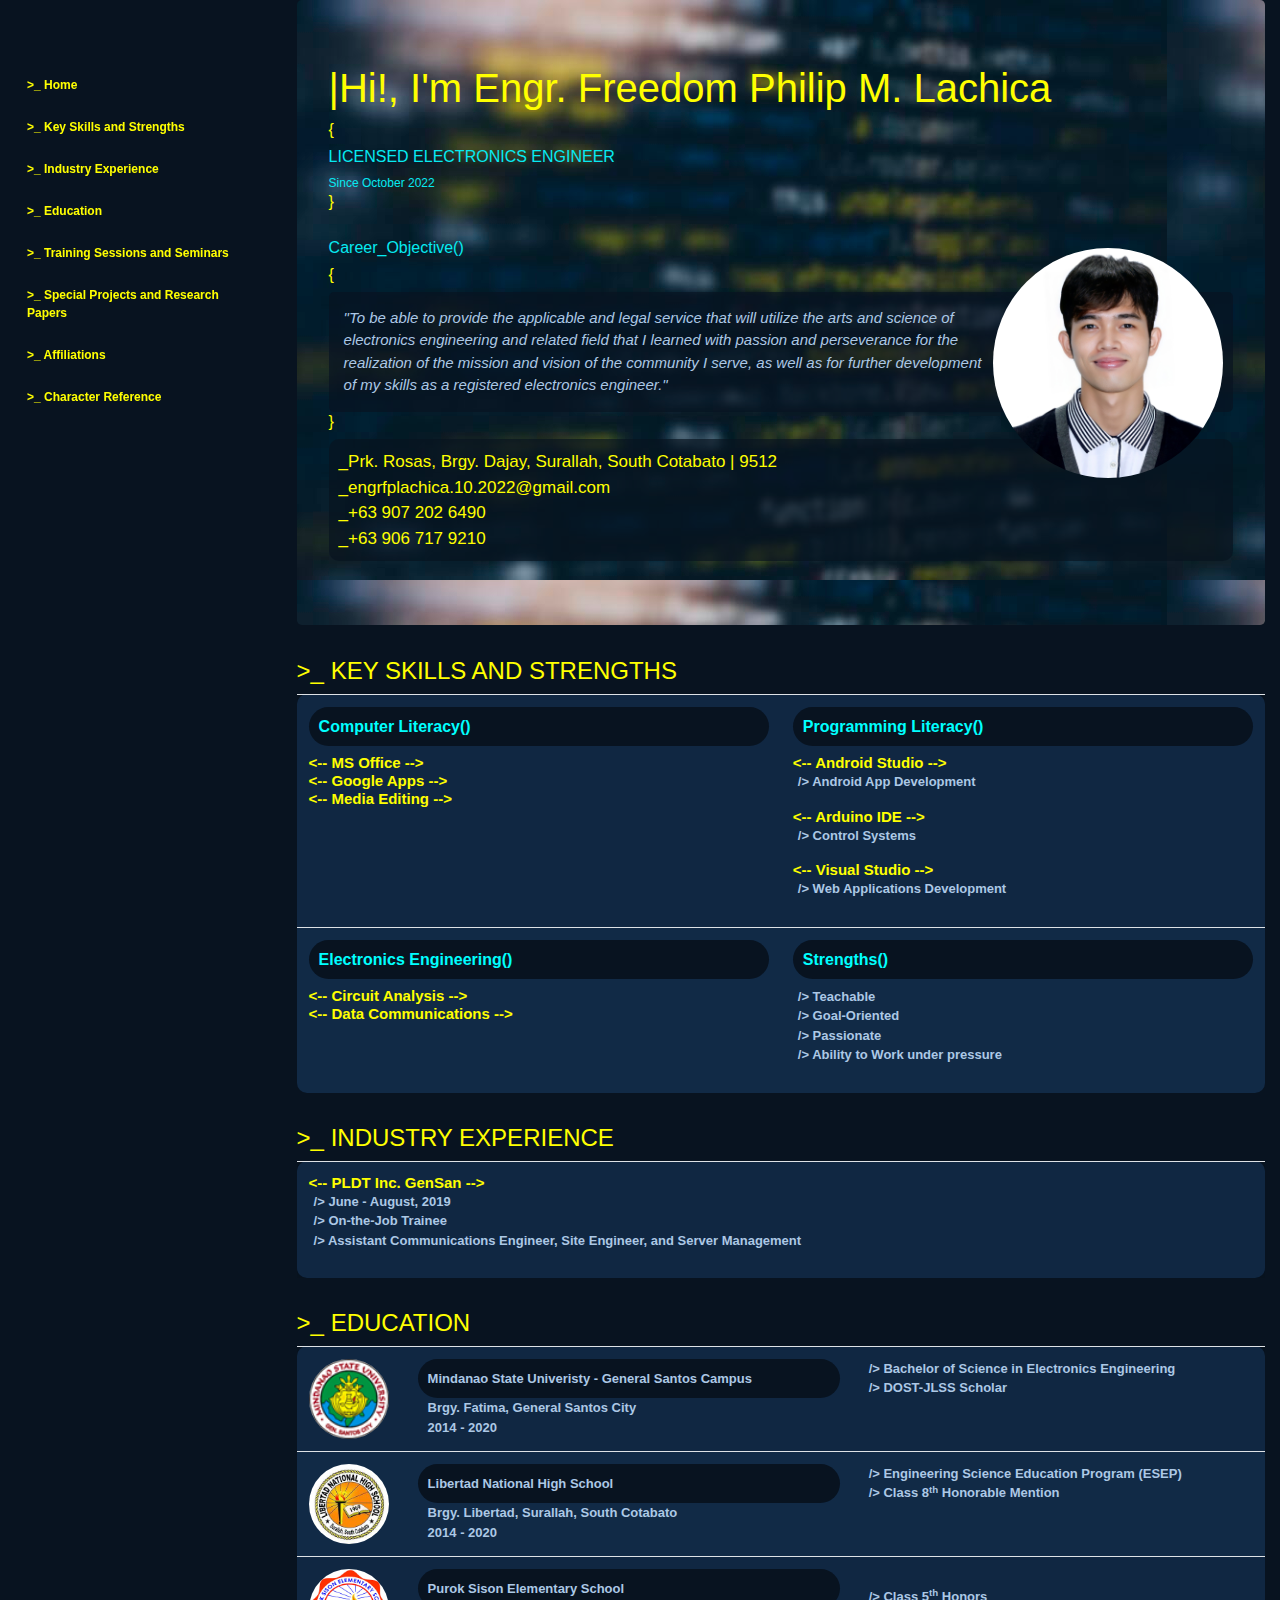
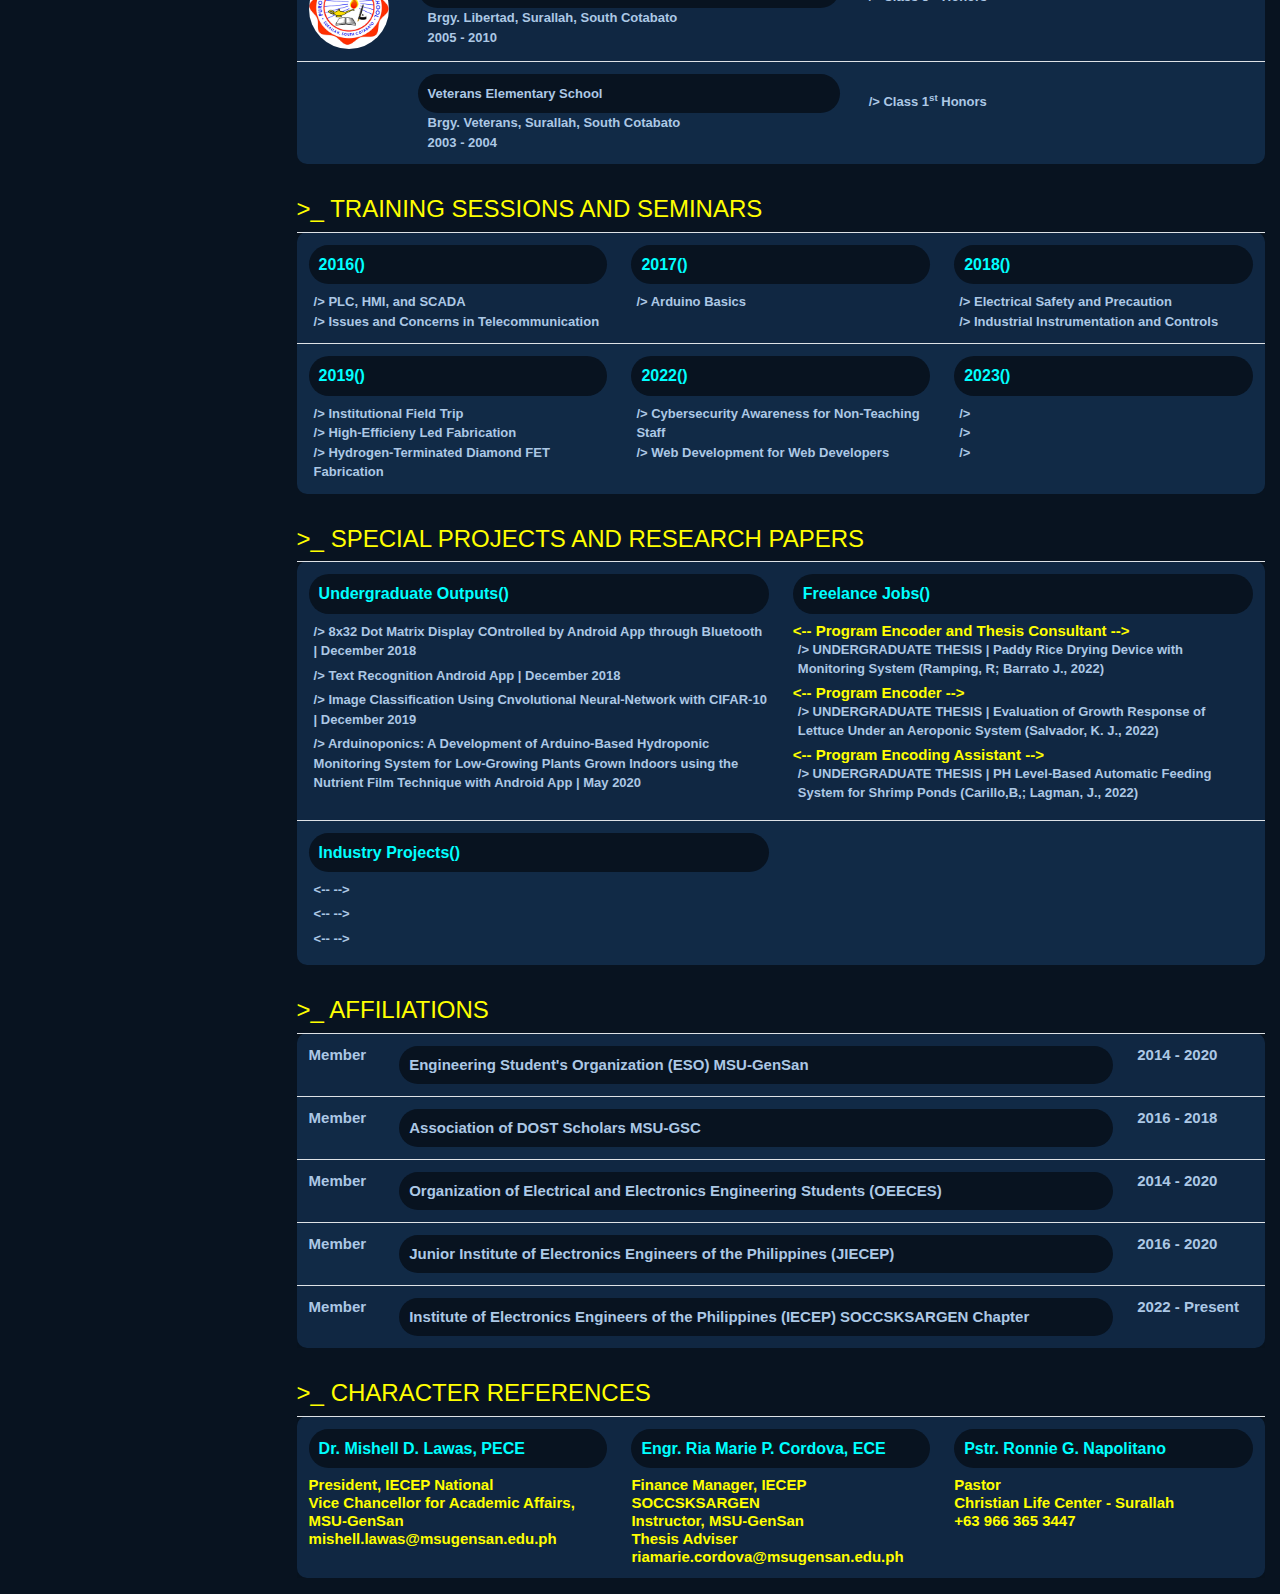
==== commit 37bfc899: "update" ====
--- a/index.html
+++ b/index.html
@@ -330,7 +330,7 @@
                 </div>
 
                 <h4 id="char_ref" > >_ CHARACTER REFERENCES</h4>
-                <div id="af" class=" table-responsive">
+                <div id="char" class=" table-responsive">
                     <table class="table table-hover table-striped">
                         <tr>
                             <th>
--- a/css/ocv.css
+++ b/css/ocv.css
@@ -155,3 +155,7 @@
     color:#ACC8E5;
 }
 
+#char th{
+width: 33%;
+}
+
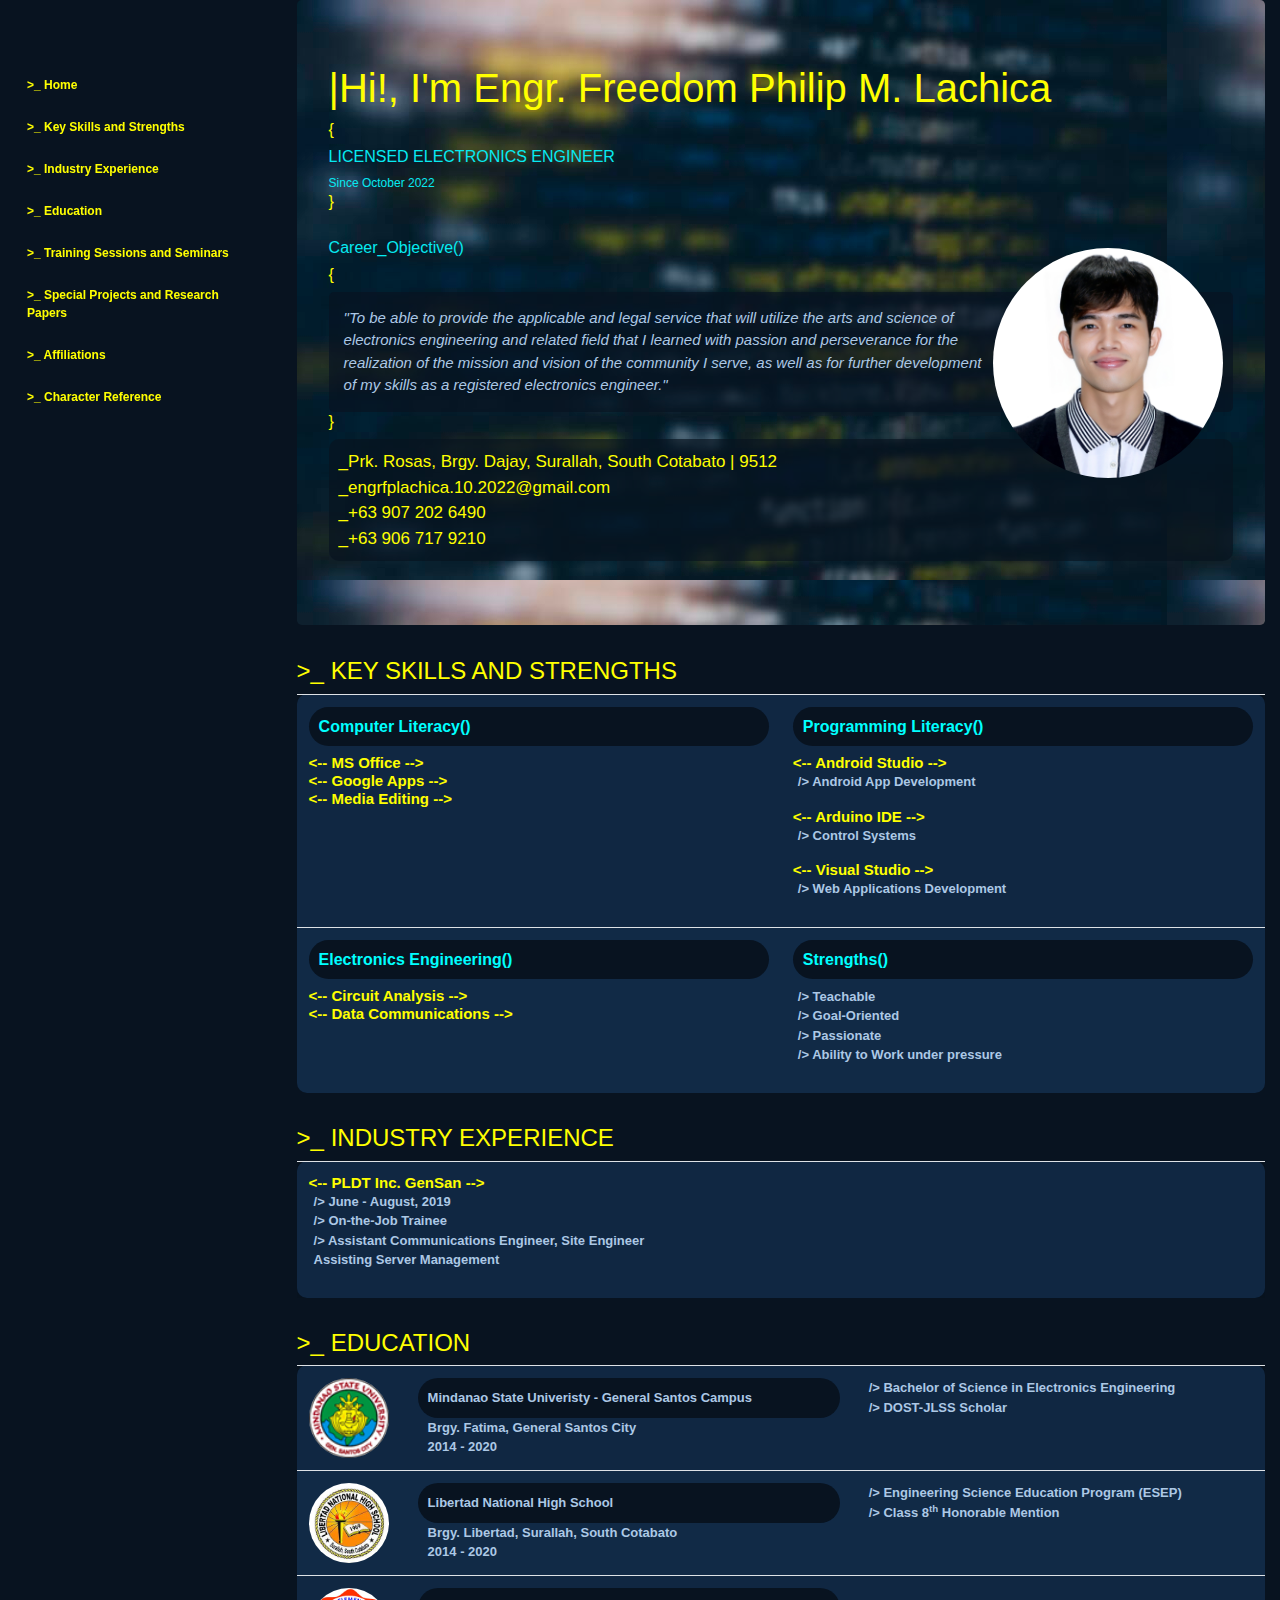
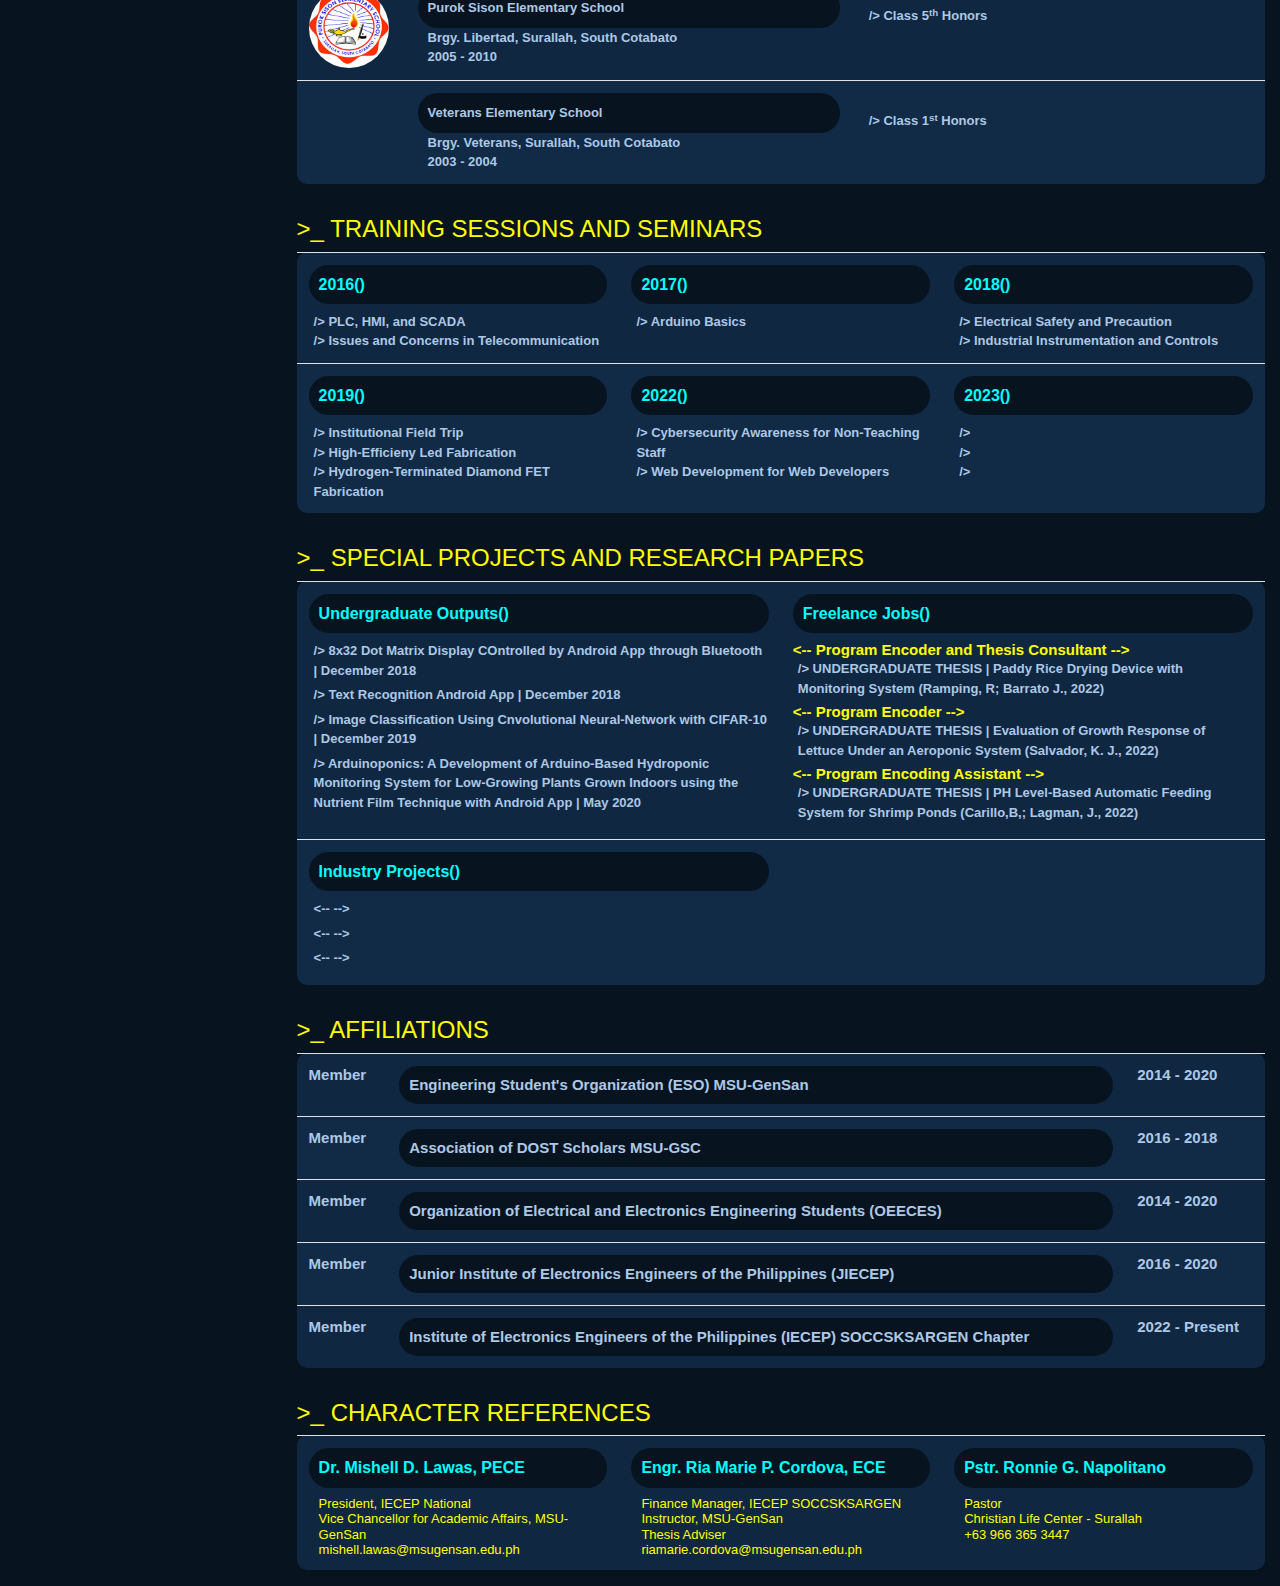
==== commit 06a42dd7: "update" ====
--- a/index.html
+++ b/index.html
@@ -106,7 +106,7 @@
                         <tr>
                             <th>
                                 <h6 ><-- PLDT Inc. GenSan --> </h6>
-                                <p> /> June - August, 2019 <br> /> On-the-Job Trainee <br> /> Assistant Communications Engineer, Site Engineer, and Server Management</p>
+                                <p> /> June - August, 2019 <br> /> On-the-Job Trainee <br> /> Assistant Communications Engineer, Site Engineer <br> Assisting Server Management</p>
                                
                             </th>
                             <th>
--- a/css/ocv.css
+++ b/css/ocv.css
@@ -111,9 +111,7 @@
 .logo{
 width: 5%;
 }
-.school{
- 
-}
+
 .s_name{
     font-weight:bold;
     color:aqua;
@@ -132,7 +130,7 @@
 }
 
 #tss th{
-    width: 30%;
+    width: 33%;
 }
 #tss p{
     margin-bottom: 0;
@@ -159,3 +157,8 @@
 width: 33%;
 }
 
+#char h6{
+    padding-left: 10px;
+    font-size: small;
+    font-weight: lighter;
+}
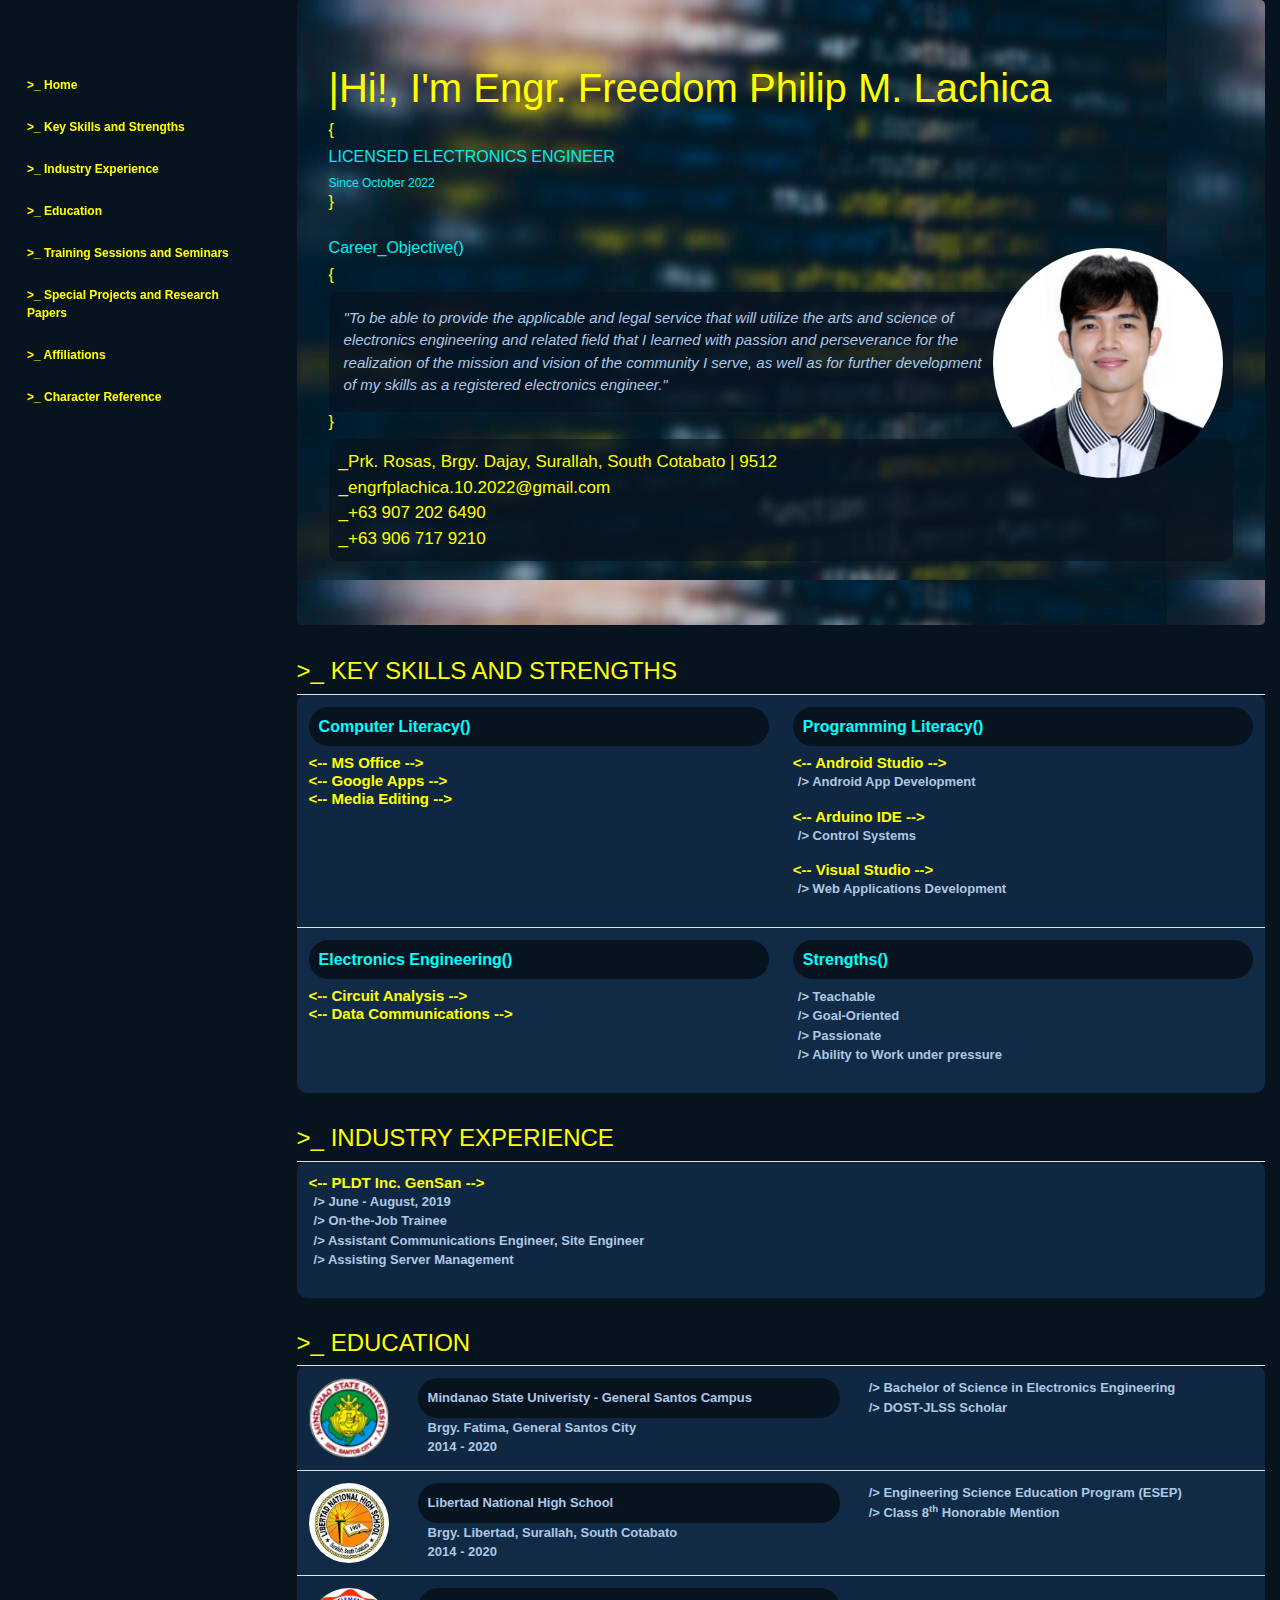
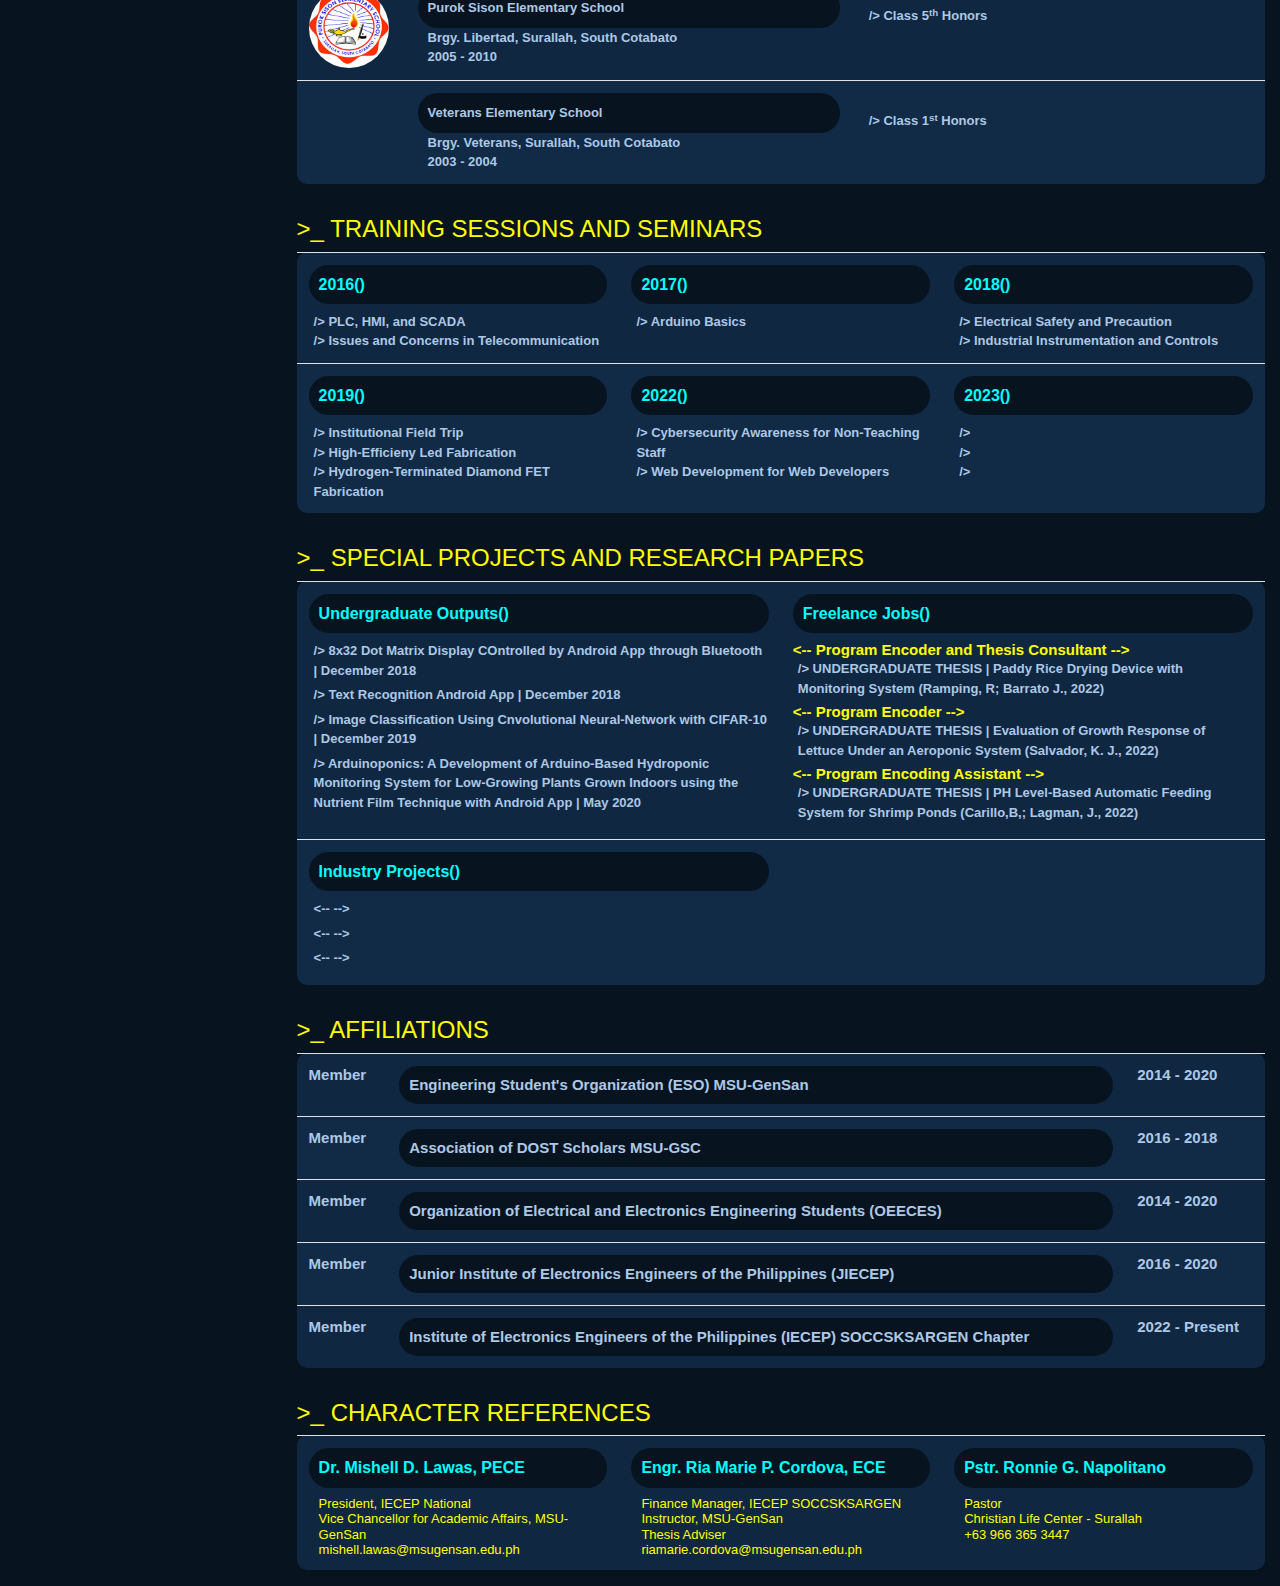
==== commit 34c1927a: "update" ====
--- a/index.html
+++ b/index.html
@@ -106,7 +106,7 @@
                         <tr>
                             <th>
                                 <h6 ><-- PLDT Inc. GenSan --> </h6>
-                                <p> /> June - August, 2019 <br> /> On-the-Job Trainee <br> /> Assistant Communications Engineer, Site Engineer <br> Assisting Server Management</p>
+                                <p> /> June - August, 2019 <br> /> On-the-Job Trainee <br> /> Assistant Communications Engineer, Site Engineer <br> /> Assisting Server Management</p>
                                
                             </th>
                             <th>
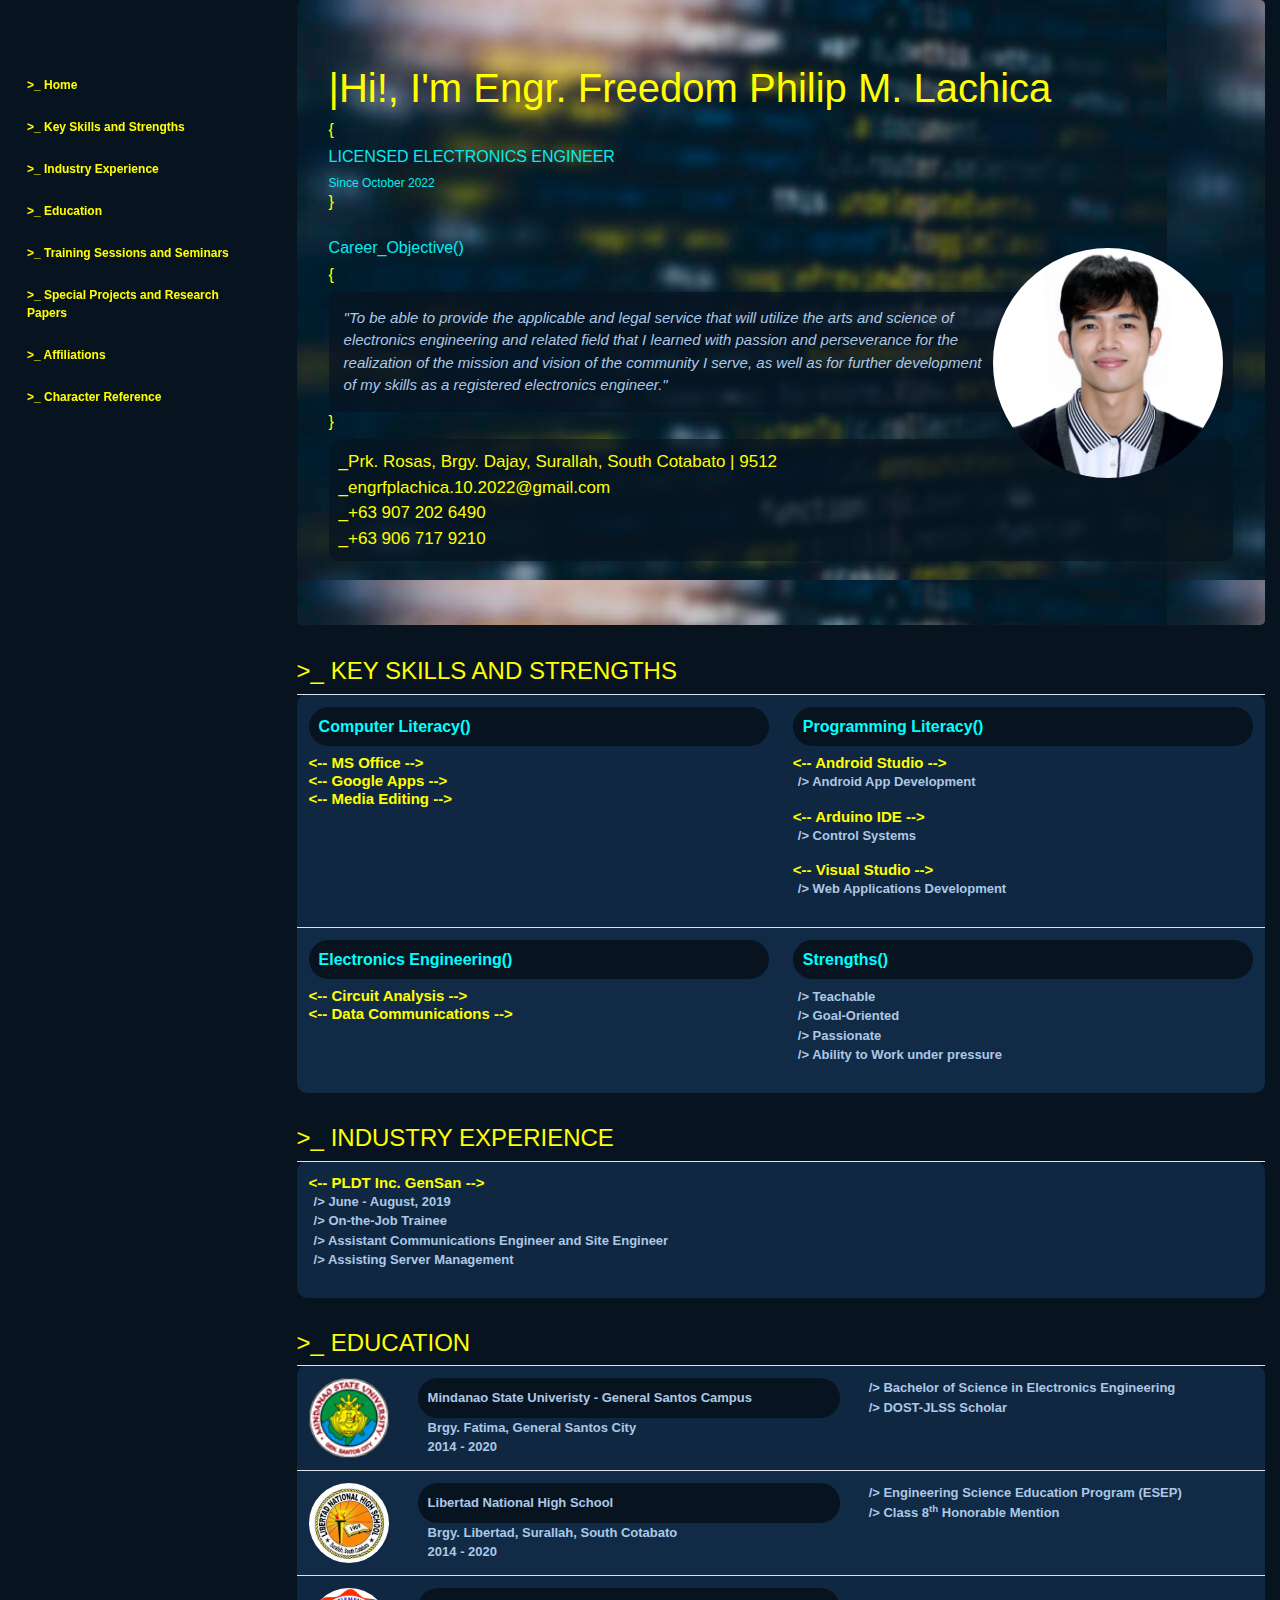
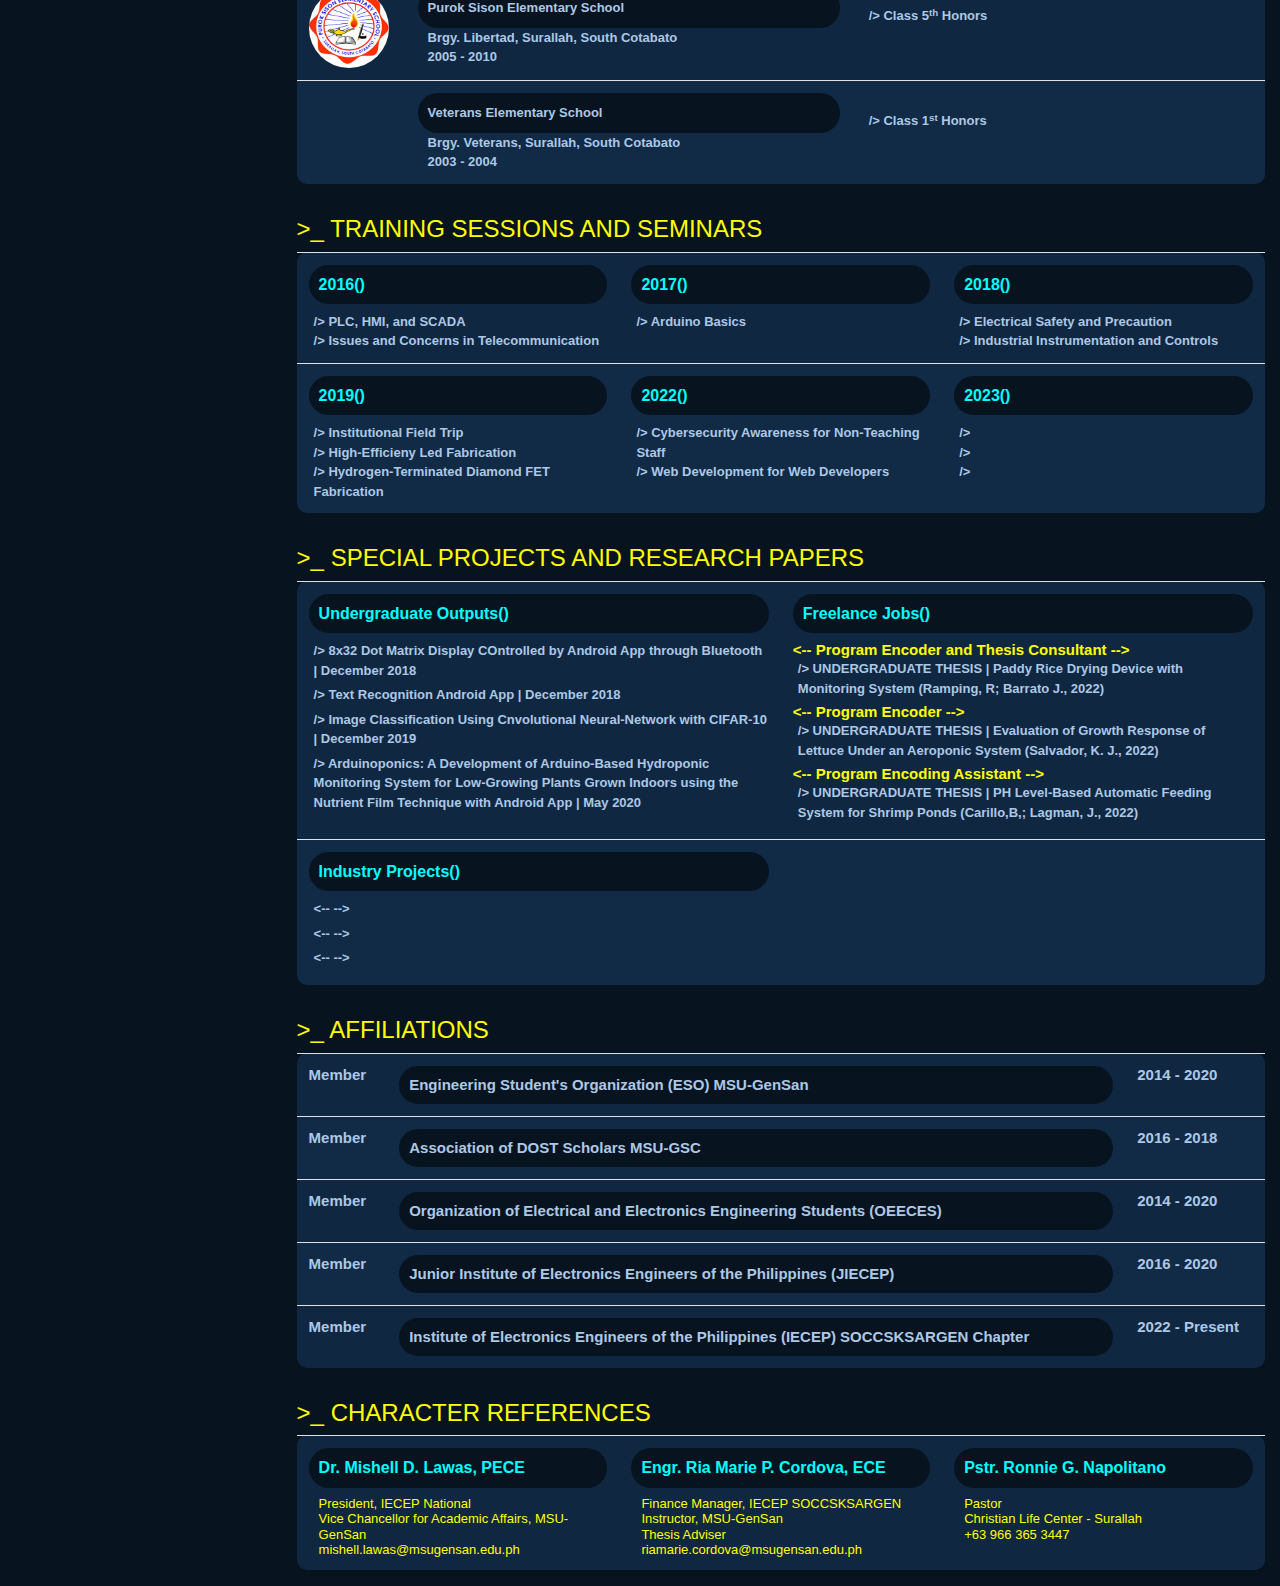
==== commit 9128e6b7: "update" ====
--- a/index.html
+++ b/index.html
@@ -106,7 +106,7 @@
                         <tr>
                             <th>
                                 <h6 ><-- PLDT Inc. GenSan --> </h6>
-                                <p> /> June - August, 2019 <br> /> On-the-Job Trainee <br> /> Assistant Communications Engineer, Site Engineer <br> /> Assisting Server Management</p>
+                                <p> /> June - August, 2019 <br> /> On-the-Job Trainee <br> /> Assistant Communications Engineer and Site Engineer <br> /> Assisting Server Management</p>
                                
                             </th>
                             <th>
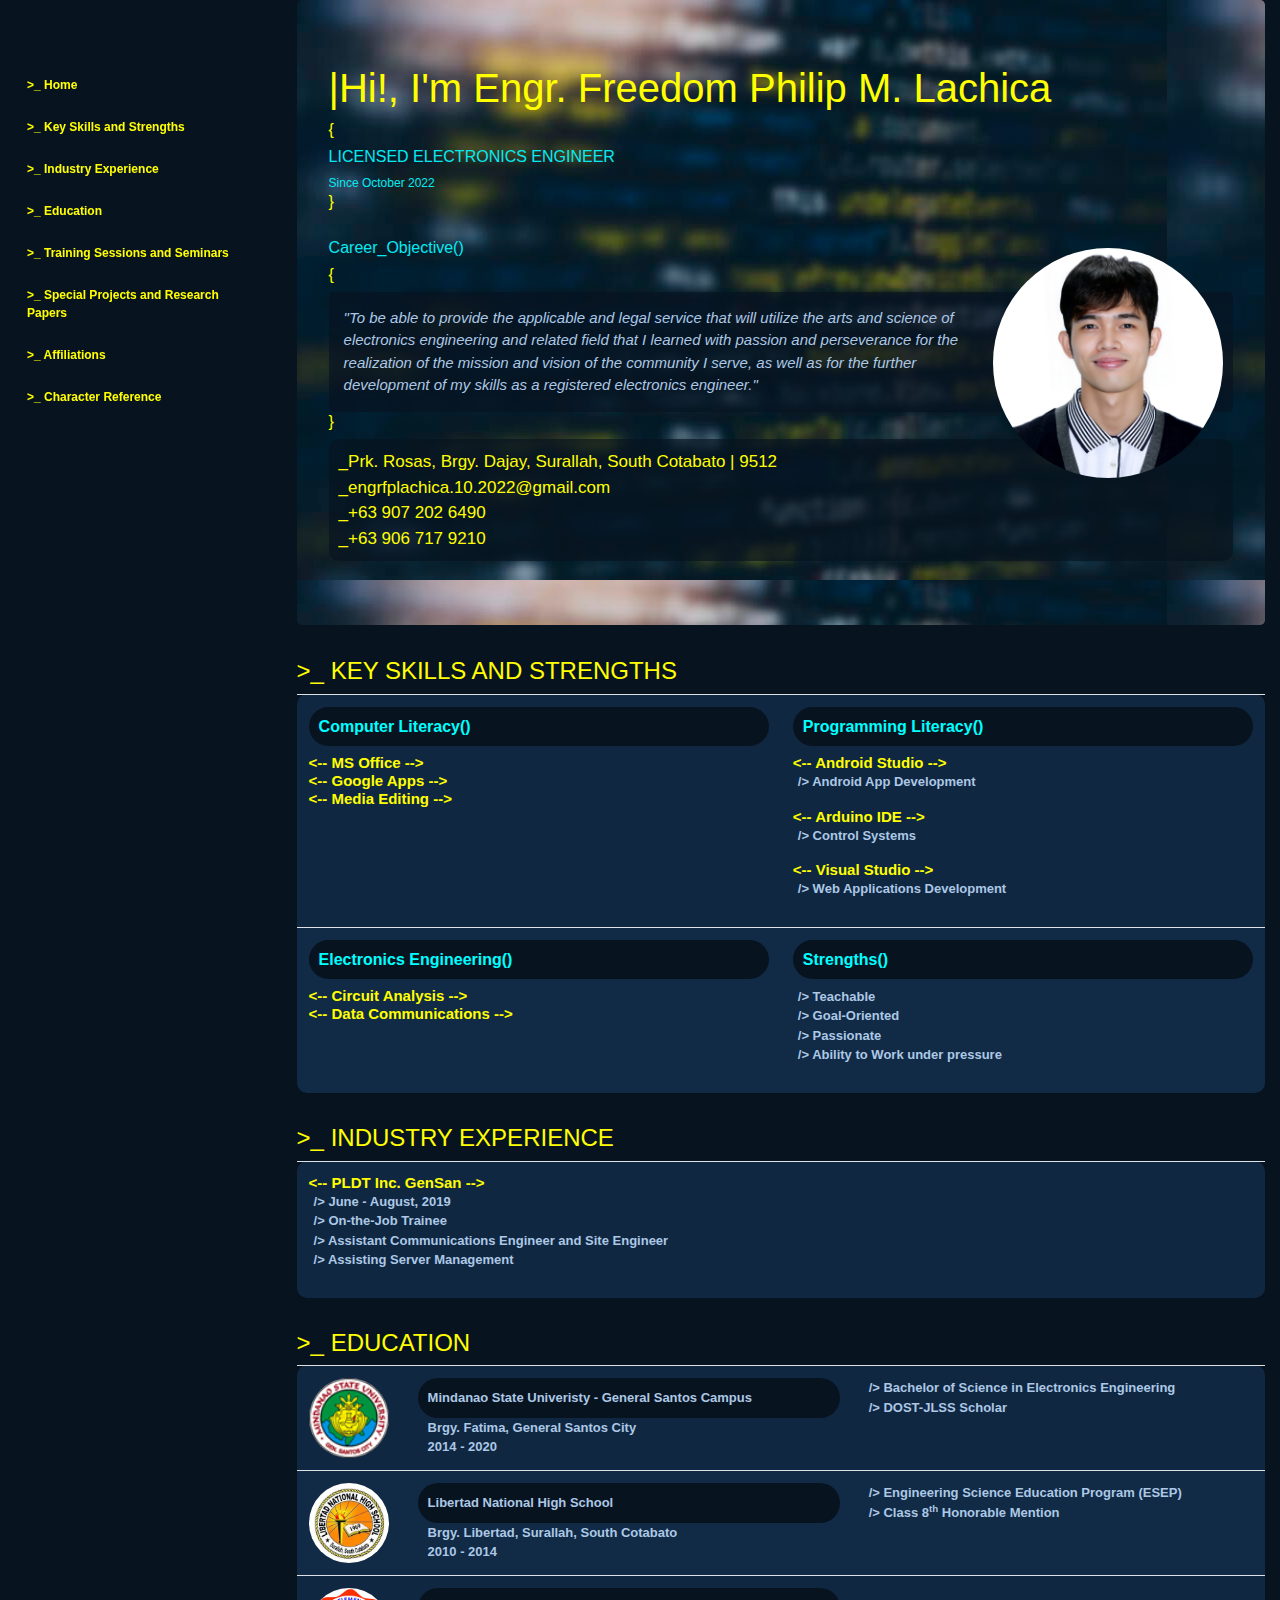
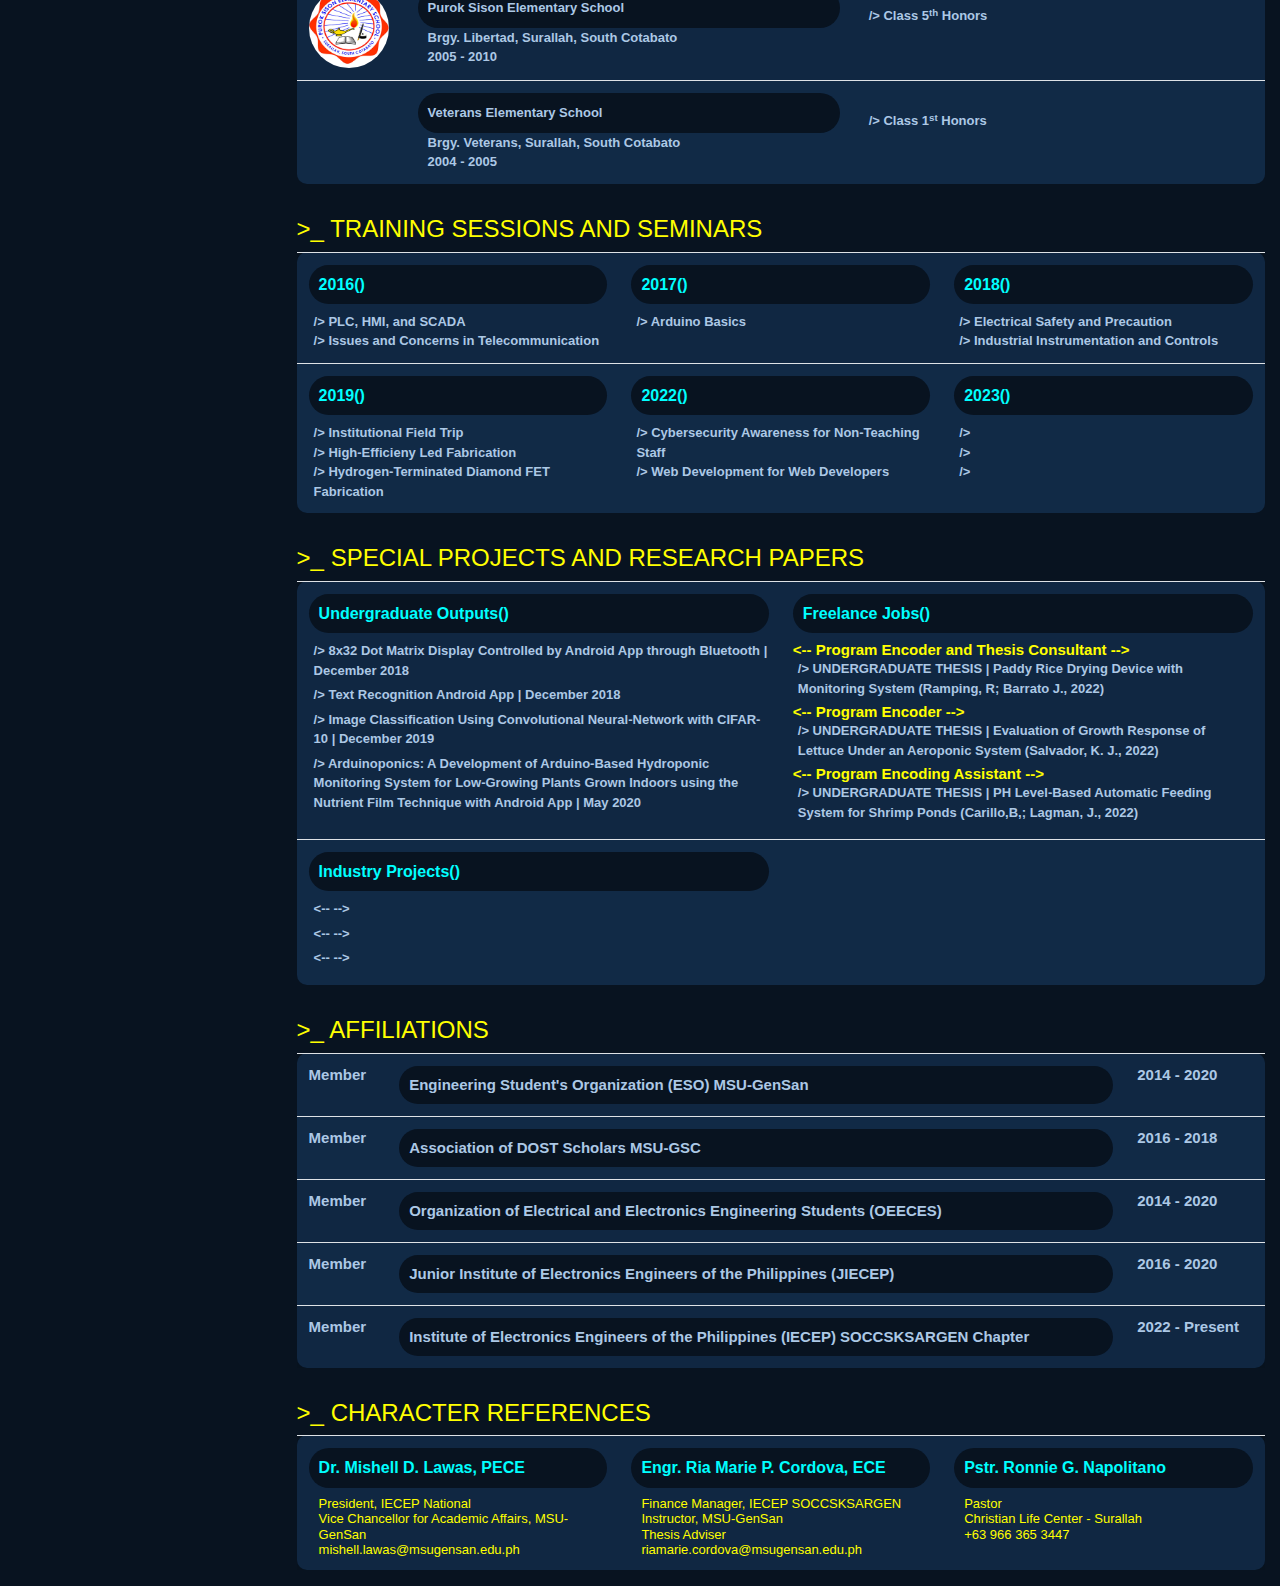
==== commit 6d8843c0: "update" ====
--- a/index.html
+++ b/index.html
@@ -47,11 +47,7 @@
                 
                         <h6 class="h6ed">Career_Objective()</h6>
                 <h6>{</h6>
-                    <p id="carObj">"To be able to provide the applicable and legal service that will utilize the 
-                        arts and science of electronics engineering and related field that I 
-                        learned with passion and perseverance for the realization of the mission 
-                        and vision of the community I serve, as well as for further development 
-                        of my skills as a registered electronics engineer."</p>
+                    <p id="carObj">"To be able to provide the applicable and legal service that will utilize the arts and science of electronics engineering and related field that I learned with passion and perseverance for the realization of the mission and vision of the community I serve, as well as for the further development of my skills as a registered electronics engineer."</p>
                 <h6>}</h6>
                     <div style="padding: 10px; background-color: #081320ab; border-radius: 10px; font-size: 17px;" > 
                      _Prk. Rosas, Brgy. Dajay, 
@@ -143,7 +139,7 @@
                             <th class="school">
                                 <p class="s_name">Libertad National High School</p>
                                 <p class="s_Ad">Brgy. Libertad, Surallah, South Cotabato</p>
-                                <p class="s_year">2014 - 2020</p>
+                                <p class="s_year">2010 - 2014</p>
                             </th>
                             <th class="s_det">
                                 <p>/> Engineering Science Education Program (ESEP)
@@ -175,7 +171,7 @@
                             <th class="school">
                                 <p class="s_name">Veterans Elementary School</p>
                                 <p class="s_Ad">Brgy. Veterans, Surallah, South Cotabato</p>
-                                <p class="s_year">2003 - 2004</p>
+                                <p class="s_year">2004 - 2005</p>
                             </th>
                             <th class="s_det">
                                 <p></p>
@@ -234,9 +230,9 @@
                         <tr>
                             <th>
                                 <h5  >Undergraduate Outputs()</h5>
-                                <p> /> 8x32 Dot Matrix Display COntrolled by Android App through Bluetooth | December 2018 </p>
+                                <p> /> 8x32 Dot Matrix Display Controlled by Android App through Bluetooth | December 2018 </p>
                                 <p> /> Text Recognition Android App | December 2018 </p>
-                                <p> /> Image Classification Using Cnvolutional Neural-Network with CIFAR-10 | December 2019 </p>
+                                <p> /> Image Classification Using Convolutional Neural-Network with CIFAR-10 | December 2019 </p>
                                 <p> /> Arduinoponics: A Development of Arduino-Based Hydroponic Monitoring System for Low-Growing Plants Grown Indoors using the Nutrient Film Technique with Android App | May 2020</p>
                             </th>
                             <th>
